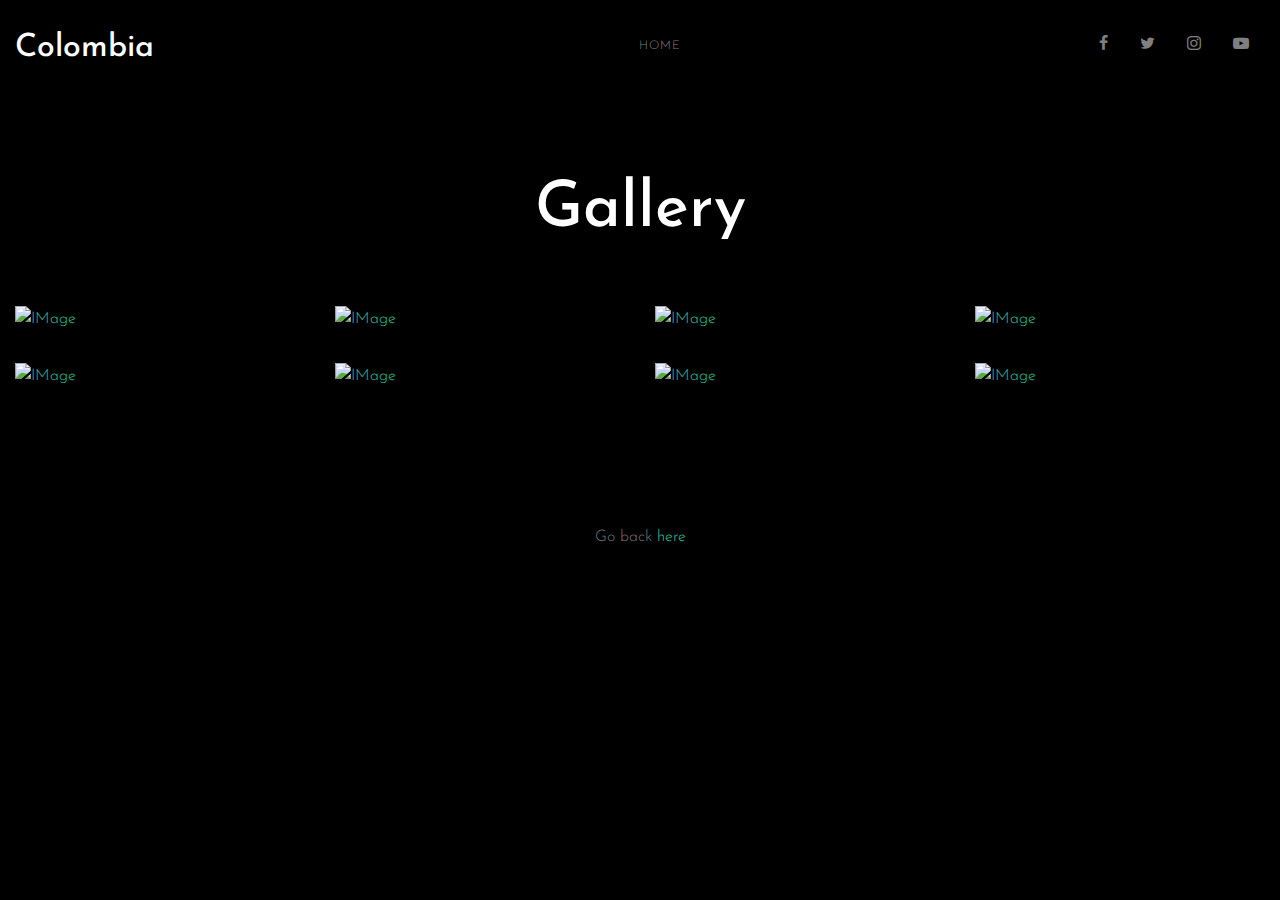
==== colombia.html @ 7a740c7f "Add files via upload" ====
<!DOCTYPE html>
<html lang="en">
<head>
  <title>Colombia</title>
  <meta charset="utf-8">
  <meta name="viewport" content="width=device-width, initial-scale=1, shrink-to-fit=no">

  <link href="https://fonts.googleapis.com/css2?family=Josefin+Sans:wght@400;700&family=Roboto+Mono:wght@400;700&display=swap" rel="stylesheet">
  <link rel="stylesheet" href="fonts/icomoon/style.css">

  <link rel="stylesheet" href="css/bootstrap.min.css">
  <link rel="stylesheet" href="css/magnific-popup.css">
  <link rel="stylesheet" href="css/jquery-ui.css">
  <link rel="stylesheet" href="css/owl.carousel.min.css">
  <link rel="stylesheet" href="css/owl.theme.default.min.css">

  <link rel="stylesheet" href="css/lightgallery.min.css">

  <link rel="stylesheet" href="css/bootstrap-datepicker.css">

  <link rel="stylesheet" href="fonts/flaticon/font/flaticon.css">

  <link rel="stylesheet" href="css/swiper.css">

  <link rel="stylesheet" href="css/aos.css">

  <link rel="stylesheet" href="css/style.css">

</head>
<body>

  <div class="site-wrap">

    <div class="site-mobile-menu">
      <div class="site-mobile-menu-header">
        <div class="site-mobile-menu-close mt-3">
          <span class="icon-close2 js-menu-toggle"></span>
        </div>
      </div>
      <div class="site-mobile-menu-body"></div>
    </div>




    <header class="site-navbar py-3" role="banner">

      <div class="container-fluid">
        <div class="row align-items-center">

          <div class="col-6 col-xl-2" data-aos="fade-down">
            <h1 class="mb-0"><a href="index.html" class="text-white h2 mb-0">Colombia</a></h1>
          </div>
          <div class="col-10 col-md-8 d-none d-xl-block" data-aos="fade-down">
            <nav class="site-navigation position-relative text-right text-lg-center" role="navigation">

              <ul class="site-menu js-clone-nav mx-auto d-none d-lg-block">
                <li><a href="index.html">Home</a></li>
                <!--
                <li class="has-children active">
                  <a href="single.html">Gallery</a>
                  <ul class="dropdown">
                    <li><a href="#">Nature</a></li>
                    <li><a href="#">Portrait</a></li>
                    <li><a href="#">People</a></li>
                    <li><a href="#">Architecture</a></li>
                    <li><a href="#">Animals</a></li>
                    <li><a href="#">Sports</a></li>
                    <li><a href="#">Travel</a></li>
                    <li class="has-children">
                      <a href="#">Sub Menu</a>
                      <ul class="dropdown">
                        <li><a href="#">Menu One</a></li>
                        <li><a href="#">Menu Two</a></li>
                        <li><a href="#">Menu Three</a></li>
                      </ul>
                    </li>
                  </ul>
                </li>
                <li><a href="services.html">Services</a></li>
                <li><a href="about.html">About</a></li>
                <li><a href="contact.html">Contact</a></li>
              </ul>
              Main -->

            </nav>
          </div>

          <div class="col-6 col-xl-2 text-right" data-aos="fade-down">
            <div class="d-none d-xl-inline-block">
              <ul class="site-menu js-clone-nav ml-auto list-unstyled d-flex text-right mb-0" data-class="social">
                <li>
                  <a href="#" class="pl-0 pr-3"><span class="icon-facebook"></span></a>
                </li>
                <li>
                  <a href="#" class="pl-3 pr-3"><span class="icon-twitter"></span></a>
                </li>
                <li>
                  <a href="#" class="pl-3 pr-3"><span class="icon-instagram"></span></a>
                </li>
                <li>
                  <a href="#" class="pl-3 pr-3"><span class="icon-youtube-play"></span></a>
                </li>
              </ul>
            </div>

            <div class="d-inline-block d-xl-none ml-md-0 mr-auto py-3" style="position: relative; top: 3px;"><a href="#" class="site-menu-toggle js-menu-toggle text-black"><span class="icon-menu h3"></span></a></div>

          </div>

        </div>
      </div>

    </header>



    <div class="site-section"  data-aos="fade">
      <div class="container-fluid">

        <div class="row justify-content-center">

          <div class="col-md-7">
            <div class="row mb-5">
              <div class="col-12 ">
                <h2 class="site-section-heading text-center">Gallery</h2>
              </div>
            </div>
          </div>

        </div>
        <div class="row" id="lightgallery">
          <div class="col-sm-6 col-md-4 col-lg-3 col-xl-3 item" data-aos="fade" data-src="images/big-images/nature_big_1.jpg" data-sub-html="<h4>Fading Light</h4><p>Lorem ipsum dolor sit amet, consectetur adipisicing elit. Dolor doloremque hic excepturi fugit, sunt impedit fuga tempora, ad amet aliquid?</p>">
            <a href="#"><img src="images/COL/01.jpg" alt="IMage" class="img-fluid"></a>
          </div>
          <div class="col-sm-6 col-md-4 col-lg-3 col-xl-3 item" data-aos="fade" data-src="images/big-images/nature_big_2.jpg" data-sub-html="<h4>Fading Light</h4><p>Lorem ipsum dolor sit amet, consectetur adipisicing elit. Laboriosam omnis quaerat molestiae, praesentium. Ipsam, reiciendis. Aut molestiae animi earum laudantium.</p>">
            <a href="#"><img src="images/COL/02.jpg" alt="IMage" class="img-fluid"></a>
          </div>
          <div class="col-sm-6 col-md-4 col-lg-3 col-xl-3 item" data-aos="fade" data-src="images/big-images/nature_big_3.jpg" data-sub-html="<h4>Fading Light</h4><p>Lorem ipsum dolor sit amet, consectetur adipisicing elit. Quidem reiciendis, dolorum illo temporibus culpa eaque dolore rerum quod voluptate doloribus.</p>">
            <a href="#"><img src="images/COL/03.jpg" alt="IMage" class="img-fluid"></a>
          </div>
          <div class="col-sm-6 col-md-4 col-lg-3 col-xl-3 item" data-aos="fade" data-src="images/big-images/nature_big_4.jpg" data-sub-html="<h4>Fading Light</h4><p>Lorem ipsum dolor sit amet, consectetur adipisicing elit. Enim perferendis quae iusto omnis praesentium labore tempore eligendi quo corporis sapiente.</p>">
            <a href="#"><img src="images/COL/04.jpg" alt="IMage" class="img-fluid"></a>
          </div>
          <div class="col-sm-6 col-md-4 col-lg-3 col-xl-3 item" data-aos="fade" data-src="images/big-images/nature_big_5.jpg" data-sub-html="<h4>Fading Light</h4><p>Lorem ipsum dolor sit amet, consectetur adipisicing elit. Saepe, voluptatum voluptate tempore aliquam, dolorem distinctio. In quas maiores tenetur sequi.</p>">
            <a href="#"><img src="images/COL/05.jpg" alt="IMage" class="img-fluid"></a>
          </div>
          <div class="col-sm-6 col-md-4 col-lg-3 col-xl-3 item" data-aos="fade" data-src="images/big-images/nature_big_6.jpg" data-sub-html="<h4>Fading Light</h4><p>Lorem ipsum dolor sit amet, consectetur adipisicing elit. Rerum cum culpa blanditiis illum, voluptatum iusto quisquam mollitia debitis quaerat maiores?</p>">
            <a href="#"><img src="images/COL/06.jpg" alt="IMage" class="img-fluid"></a>
          </div>

          <div class="col-sm-6 col-md-4 col-lg-3 col-xl-3 item" data-aos="fade" data-src="images/big-images/nature_big_7.jpg" data-sub-html="<h4>Fading Light</h4><p>Lorem ipsum dolor sit amet, consectetur adipisicing elit. Asperiores similique impedit possimus, laboriosam enim at placeat nihil voluptatibus voluptate hic!</p>">
            <a href="#"><img src="images/COL/07.jpg" alt="IMage" class="img-fluid"></a>
          </div>
          <div class="col-sm-6 col-md-4 col-lg-3 col-xl-3 item" data-aos="fade" data-src="images/big-images/nature_big_8.jpg" data-sub-html="<h4>Fading Light</h4><p>Lorem ipsum dolor sit amet, consectetur adipisicing elit. Quam vitae sed cum mollitia itaque soluta laboriosam eaque sit ratione, aliquid.</p>">
            <a href="#"><img src="images/COL/08.jpg" alt="IMage" class="img-fluid"></a>
          </div>
          <!--

          <div class="col-sm-6 col-md-4 col-lg-3 col-xl-3 item" data-aos="fade" data-src="images/big-images/nature_big_9.jpg" data-sub-html="<h4>Fading Light</h4><p>Lorem ipsum dolor sit amet, consectetur adipisicing elit. Quidem reiciendis debitis beatae facilis quos, enim quis nobis magnam architecto earum!</p>">
            <a href="#"><img src="images/COL/09.jpg" alt="IMage" class="img-fluid"></a>
          </div>

          <div class="col-sm-6 col-md-4 col-lg-3 col-xl-3 item" data-aos="fade" data-src="images/big-images/nature_big_9.jpg" data-sub-html="<h4>Fading Light</h4><p>Lorem ipsum dolor sit amet, consectetur adipisicing elit. Itaque officiis magnam, facilis nam eos perspiciatis eligendi pariatur numquam debitis quos!</p>">
            <a href="#"><img src="images/COL/10.jpg" alt="IMage" class="img-fluid"></a>
          </div>
          <div class="col-sm-6 col-md-4 col-lg-3 col-xl-3 item" data-aos="fade" data-src="images/big-images/nature_big_8.jpg" data-sub-html="<h4>Fading Light</h4><p>Lorem ipsum dolor sit amet, consectetur adipisicing elit. Facilis consequatur quam et, delectus, cum iste ipsa animi eligendi obcaecati nemo.</p>">
            <a href="#"><img src="images/COL/11.jpg" alt="IMage" class="img-fluid"></a>
          </div>
          <div class="col-sm-6 col-md-4 col-lg-3 col-xl-3 item" data-aos="fade" data-src="images/big-images/nature_big_7.jpg" data-sub-html="<h4>Fading Light</h4><p>Lorem ipsum dolor sit amet, consectetur adipisicing elit. Adipisci quia illo voluptatibus numquam inventore, ab asperiores molestiae distinctio atque nihil.</p>">
            <a href="#"><img src="images/COL/12.jpg" alt="IMage" class="img-fluid"></a>
          </div>
          <div class="col-sm-6 col-md-4 col-lg-3 col-xl-3 item" data-aos="fade" data-src="images/big-images/nature_big_6.jpg" data-sub-html="<h4>Fading Light</h4><p>Lorem ipsum dolor sit amet, consectetur adipisicing elit. Incidunt unde placeat obcaecati sapiente illum, fuga nostrum necessitatibus delectus maiores magnam.</p>">
            <a href="#"><img src="images/nature_small_6.jpg" alt="IMage" class="img-fluid"></a>
          </div>
          <div class="col-sm-6 col-md-4 col-lg-3 col-xl-3 item" data-aos="fade" data-src="images/big-images/nature_big_5.jpg" data-sub-html="<h4>Fading Light</h4><p>Lorem ipsum dolor sit amet, consectetur adipisicing elit. Voluptas dignissimos non consectetur. Facilis totam, explicabo nam iure! Veniam modi, molestiae.</p>">
            <a href="#"><img src="images/nature_small_5.jpg" alt="IMage" class="img-fluid"></a>
          </div>
          <div class="col-sm-6 col-md-4 col-lg-3 col-xl-3 item" data-aos="fade" data-src="images/big-images/nature_big_4.jpg" data-sub-html="<h4>Fading Light</h4><p>Lorem ipsum dolor sit amet, consectetur adipisicing elit. Alias minus voluptatibus inventore odio. Iure amet nesciunt a, officia quo ex.</p>">
            <a href="#"><img src="images/nature_small_4.jpg" alt="IMage" class="img-fluid"></a>
          </div>

          <div class="col-sm-6 col-md-4 col-lg-3 col-xl-3 item" data-aos="fade" data-src="images/big-images/nature_big_3.jpg" data-sub-html="<h4>Fading Light</h4><p>Lorem ipsum dolor sit amet, consectetur adipisicing elit. Praesentium illum consectetur dolorum consequuntur sint doloribus eveniet deleniti! Illo, quibusdam, earum.</p>">
            <a href="#"><img src="images/nature_small_3.jpg" alt="IMage" class="img-fluid"></a>
          </div>
          <div class="col-sm-6 col-md-4 col-lg-3 col-xl-3 item" data-aos="fade" data-src="images/big-images/nature_big_2.jpg" data-sub-html="<h4>Fading Light</h4><p>Lorem ipsum dolor sit amet, consectetur adipisicing elit. Architecto ad iure, inventore asperiores, cupiditate optio dignissimos labore quidem totam. Dignissimos.</p>">
            <a href="#"><img src="images/nature_small_2.jpg" alt="IMage" class="img-fluid"></a>
          </div>
          <div class="col-sm-6 col-md-4 col-lg-3 col-xl-3 item" data-aos="fade" data-src="images/big-images/nature_big_1.jpg" data-sub-html="<h4>Fading Light</h4><p>Lorem ipsum dolor sit amet, consectetur adipisicing elit. Nam temporibus totam similique provident delectus quos fugiat officia earum nisi voluptatibus?</p>">
            <a href="#"><img src="images/nature_small_1.jpg" alt="IMage" class="img-fluid"></a>
          </div>


          <div class="col-sm-6 col-md-4 col-lg-3 col-xl-3 item" data-aos="fade" data-src="images/big-images/nature_big_1.jpg" data-sub-html="<h4>Fading Light</h4><p>Lorem ipsum dolor sit amet, consectetur adipisicing elit. Saepe beatae qui aliquid nostrum unde ut officiis omnis delectus sequi deleniti!</p>">
            <a href="#"><img src="images/nature_small_1.jpg" alt="IMage" class="img-fluid"></a>
          </div>
          <div class="col-sm-6 col-md-4 col-lg-3 col-xl-3 item" data-aos="fade" data-src="images/big-images/nature_big_2.jpg" data-sub-html="<h4>Fading Light</h4><p>Lorem ipsum dolor sit amet, consectetur adipisicing elit. Modi iusto vero, soluta porro dicta quaerat tempore magni perferendis aspernatur cupiditate.</p>">
            <a href="#"><img src="images/nature_small_2.jpg" alt="IMage" class="img-fluid"></a>
          </div>
          <div class="col-sm-6 col-md-4 col-lg-3 col-xl-3 item" data-aos="fade" data-src="images/big-images/nature_big_3.jpg" data-sub-html="<h4>Fading Light</h4><p>Lorem ipsum dolor sit amet, consectetur adipisicing elit. Eaque, minus officiis modi ducimus reprehenderit at ea voluptatum consequuntur enim nulla.</p>">
            <a href="#"><img src="images/nature_small_3.jpg" alt="IMage" class="img-fluid"></a>
          </div>
          <div class="col-sm-6 col-md-4 col-lg-3 col-xl-3 item" data-aos="fade" data-src="images/big-images/nature_big_4.jpg" data-sub-html="<h4>Fading Light</h4><p>Lorem ipsum dolor sit amet, consectetur adipisicing elit. Corporis eligendi hic sed, quidem illum ipsa, cum tempora quo reiciendis accusantium.</p>">
            <a href="#"><img src="images/nature_small_4.jpg" alt="IMage" class="img-fluid"></a>
          </div>
          <div class="col-sm-6 col-md-4 col-lg-3 col-xl-3 item" data-aos="fade" data-src="images/big-images/nature_big_5.jpg" data-sub-html="<h4>Fading Light</h4><p>Lorem ipsum dolor sit amet, consectetur adipisicing elit. Ex blanditiis quaerat numquam repellendus pariatur commodi neque animi voluptatum illum dolore?</p>">
            <a href="#"><img src="images/nature_small_5.jpg" alt="IMage" class="img-fluid"></a>
          </div>
          <div class="col-sm-6 col-md-4 col-lg-3 col-xl-3 item" data-aos="fade" data-src="images/big-images/nature_big_6.jpg" data-sub-html="<h4>Fading Light</h4><p>Lorem ipsum dolor sit amet, consectetur adipisicing elit. Optio praesentium maiores, veritatis illum voluptas alias aut unde esse aliquam itaque.</p>">
            <a href="#"><img src="images/nature_small_6.jpg" alt="IMage" class="img-fluid"></a>
          </div>

          <div class="col-sm-6 col-md-4 col-lg-3 col-xl-3 item" data-aos="fade" data-src="images/big-images/nature_big_7.jpg" data-sub-html="<h4>Fading Light</h4><p>Lorem ipsum dolor sit amet, consectetur adipisicing elit. Incidunt fugit, non facilis dignissimos minima nostrum nesciunt adipisci, quibusdam cum reprehenderit.</p>">
            <a href="#"><img src="images/nature_small_7.jpg" alt="IMage" class="img-fluid"></a>
          </div>
          <div class="col-sm-6 col-md-4 col-lg-3 col-xl-3 item" data-aos="fade" data-src="images/big-images/nature_big_8.jpg" data-sub-html="<h4>Fading Light</h4><p>Lorem ipsum dolor sit amet, consectetur adipisicing elit. Dignissimos iure delectus obcaecati atque fugit enim quaerat suscipit tenetur in ratione?</p>">
            <a href="#"><img src="images/nature_small_8.jpg" alt="IMage" class="img-fluid"></a>
          </div>
          <div class="col-sm-6 col-md-4 col-lg-3 col-xl-3 item" data-aos="fade" data-src="images/big-images/nature_big_9.jpg" data-sub-html="<h4>Fading Light</h4><p>Lorem ipsum dolor sit amet, consectetur adipisicing elit. Culpa neque, eos quae eaque officia, repellendus dolore tempore cumque quibusdam? Maxime?</p>">
            <a href="#"><img src="images/nature_small_9.jpg" alt="IMage" class="img-fluid"></a>
          </div>

          <div class="col-sm-6 col-md-4 col-lg-3 col-xl-3 item" data-aos="fade" data-src="images/big-images/nature_big_9.jpg" data-sub-html="<h4>Fading Light</h4><p>Lorem ipsum dolor sit amet, consectetur adipisicing elit. Laboriosam, unde quis minus ex impedit necessitatibus nostrum, neque veniam repellat officiis!</p>">
            <a href="#"><img src="images/nature_small_9.jpg" alt="IMage" class="img-fluid"></a>
          </div>
          <div class="col-sm-6 col-md-4 col-lg-3 col-xl-3 item" data-aos="fade" data-src="images/big-images/nature_big_8.jpg" data-sub-html="<h4>Fading Light</h4><p>Lorem ipsum dolor sit amet, consectetur adipisicing elit. Vel eveniet sequi assumenda deserunt ab, tempora commodi autem debitis iusto sed.</p>">
            <a href="#"><img src="images/nature_small_8.jpg" alt="IMage" class="img-fluid"></a>
          </div>
          <div class="col-sm-6 col-md-4 col-lg-3 col-xl-3 item" data-aos="fade" data-src="images/big-images/nature_big_7.jpg" data-sub-html="<h4>Fading Light</h4><p>Lorem ipsum dolor sit amet, consectetur adipisicing elit. Tempore, quasi, pariatur. Minima provident repellat cum, impedit, nemo exercitationem distinctio consequuntur.</p>">
            <a href="#"><img src="images/nature_small_7.jpg" alt="IMage" class="img-fluid"></a>
          </div>
          <div class="col-sm-6 col-md-4 col-lg-3 col-xl-3 item" data-aos="fade" data-src="images/big-images/nature_big_6.jpg" data-sub-html="<h4>Fading Light</h4><p>Lorem ipsum dolor sit amet, consectetur adipisicing elit. Repellendus nostrum expedita consequatur rerum laboriosam tempore nisi autem animi eveniet perspiciatis.</p>">
            <a href="#"><img src="images/nature_small_6.jpg" alt="IMage" class="img-fluid"></a>
          </div>
          <div class="col-sm-6 col-md-4 col-lg-3 col-xl-3 item" data-aos="fade" data-src="images/big-images/nature_big_5.jpg" data-sub-html="<h4>Fading Light</h4><p>Lorem ipsum dolor sit amet, consectetur adipisicing elit. Eaque consectetur error deserunt facilis facere, consequatur at officia quae culpa voluptatibus!</p>">
            <a href="#"><img src="images/nature_small_5.jpg" alt="IMage" class="img-fluid"></a>
          </div>
          <div class="col-sm-6 col-md-4 col-lg-3 col-xl-3 item" data-aos="fade" data-src="images/big-images/nature_big_4.jpg" data-sub-html="<h4>Fading Light</h4><p>Lorem ipsum dolor sit amet, consectetur adipisicing elit. Corrupti minima porro, hic dolores. Ab, doloremque facilis numquam, ipsa repellendus voluptas.</p>">
            <a href="#"><img src="images/nature_small_4.jpg" alt="IMage" class="img-fluid"></a>
          </div>

          <div class="col-sm-6 col-md-4 col-lg-3 col-xl-3 item" data-aos="fade" data-src="images/big-images/nature_big_3.jpg" data-sub-html="<h4>Fading Light</h4><p>Lorem ipsum dolor sit amet, consectetur adipisicing elit. Distinctio, dolor alias. Dignissimos hic voluptatibus dolorum expedita recusandae, consequatur distinctio est.</p>">
            <a href="#"><img src="images/nature_small_3.jpg" alt="IMage" class="img-fluid"></a>
          </div>
          <div class="col-sm-6 col-md-4 col-lg-3 col-xl-3 item" data-aos="fade" data-src="images/big-images/nature_big_2.jpg" data-sub-html="<h4>Fading Light</h4><p>Lorem ipsum dolor sit amet, consectetur adipisicing elit. Rerum similique, dolore esse quaerat incidunt ullam sit neque laboriosam velit quas.</p>">
            <a href="#"><img src="images/nature_small_2.jpg" alt="IMage" class="img-fluid"></a>
          </div>
          <div class="col-sm-6 col-md-4 col-lg-3 col-xl-3 item" data-aos="fade" data-src="images/big-images/nature_big_1.jpg" data-sub-html="<h4>Fading Light</h4><p>Lorem ipsum dolor sit amet, consectetur adipisicing elit. Quidem tempora deleniti, consectetur quisquam labore vitae quod quae debitis hic ab!</p>">
            <a href="#"><img src="images/nature_small_1.jpg" alt="IMage" class="img-fluid"></a>
          </div>
        -->

        </div>
      </div>
    </div>

    <div class="footer py-4">
      <div class="container-fluid text-center">
        <p>
          <!-- Link back to Colorlib can't be removed. Template is licensed under CC BY 3.0. -->
          Go back<a href="index.html" target="_blank" > here</a>
          <!-- Link back to Colorlib can't be removed. Template is licensed under CC BY 3.0. -->
        </p>
      </div>
    </div>





  </div>

  <script src="js/jquery-3.3.1.min.js"></script>
  <script src="js/jquery-migrate-3.0.1.min.js"></script>
  <script src="js/jquery-ui.js"></script>
  <script src="js/popper.min.js"></script>
  <script src="js/bootstrap.min.js"></script>
  <script src="js/owl.carousel.min.js"></script>
  <script src="js/jquery.stellar.min.js"></script>
  <script src="js/jquery.countdown.min.js"></script>
  <script src="js/jquery.magnific-popup.min.js"></script>
  <script src="js/bootstrap-datepicker.min.js"></script>
  <script src="js/swiper.min.js"></script>
  <script src="js/aos.js"></script>

  <script src="js/picturefill.min.js"></script>
  <script src="js/lightgallery-all.min.js"></script>
  <script src="js/jquery.mousewheel.min.js"></script>

  <script src="js/main.js"></script>

  <script>
    $(document).ready(function(){
      $('#lightgallery').lightGallery();
    });
  </script>

</body>
</html>
---- fonts/icomoon/style.css ----
@font-face {
  font-family: 'icomoon';
  src:  url('fonts/icomoon.eot?10si43');
  src:  url('fonts/icomoon.eot?10si43#iefix') format('embedded-opentype'),
    url('fonts/icomoon.ttf?10si43') format('truetype'),
    url('fonts/icomoon.woff?10si43') format('woff'),
    url('fonts/icomoon.svg?10si43#icomoon') format('svg');
  font-weight: normal;
  font-style: normal;
}

[class^="icon-"], [class*=" icon-"] {
  /* use !important to prevent issues with browser extensions that change fonts */
  font-family: 'icomoon' !important;
  speak: none;
  font-style: normal;
  font-weight: normal;
  font-variant: normal;
  text-transform: none;
  line-height: 1;

  /* Better Font Rendering =========== */
  -webkit-font-smoothing: antialiased;
  -moz-osx-font-smoothing: grayscale;
}

.icon-asterisk:before {
  content: "\f069";
}
.icon-plus:before {
  content: "\f067";
}
.icon-question:before {
  content: "\f128";
}
.icon-minus:before {
  content: "\f068";
}
.icon-glass:before {
  content: "\f000";
}
.icon-music:before {
  content: "\f001";
}
.icon-search:before {
  content: "\f002";
}
.icon-envelope-o:before {
  content: "\f003";
}
.icon-heart:before {
  content: "\f004";
}
.icon-star:before {
  content: "\f005";
}
.icon-star-o:before {
  content: "\f006";
}
.icon-user:before {
  content: "\f007";
}
.icon-film:before {
  content: "\f008";
}
.icon-th-large:before {
  content: "\f009";
}
.icon-th:before {
  content: "\f00a";
}
.icon-th-list:before {
  content: "\f00b";
}
.icon-check:before {
  content: "\f00c";
}
.icon-close:before {
  content: "\f00d";
}
.icon-remove:before {
  content: "\f00d";
}
.icon-times:before {
  content: "\f00d";
}
.icon-search-plus:before {
  content: "\f00e";
}
.icon-search-minus:before {
  content: "\f010";
}
.icon-power-off:before {
  content: "\f011";
}
.icon-signal:before {
  content: "\f012";
}
.icon-cog:before {
  content: "\f013";
}
.icon-gear:before {
  content: "\f013";
}
.icon-trash-o:before {
  content: "\f014";
}
.icon-home:before {
  content: "\f015";
}
.icon-file-o:before {
  content: "\f016";
}
.icon-clock-o:before {
  content: "\f017";
}
.icon-road:before {
  content: "\f018";
}
.icon-download:before {
  content: "\f019";
}
.icon-arrow-circle-o-down:before {
  content: "\f01a";
}
.icon-arrow-circle-o-up:before {
  content: "\f01b";
}
.icon-inbox:before {
  content: "\f01c";
}
.icon-play-circle-o:before {
  content: "\f01d";
}
.icon-repeat:before {
  content: "\f01e";
}
.icon-rotate-right:before {
  content: "\f01e";
}
.icon-refresh:before {
  content: "\f021";
}
.icon-list-alt:before {
  content: "\f022";
}
.icon-lock:before {
  content: "\f023";
}
.icon-flag:before {
  content: "\f024";
}
.icon-headphones:before {
  content: "\f025";
}
.icon-volume-off:before {
  content: "\f026";
}
.icon-volume-down:before {
  content: "\f027";
}
.icon-volume-up:before {
  content: "\f028";
}
.icon-qrcode:before {
  content: "\f029";
}
.icon-barcode:before {
  content: "\f02a";
}
.icon-tag:before {
  content: "\f02b";
}
.icon-tags:before {
  content: "\f02c";
}
.icon-book:before {
  content: "\f02d";
}
.icon-bookmark:before {
  content: "\f02e";
}
.icon-print:before {
  content: "\f02f";
}
.icon-camera:before {
  content: "\f030";
}
.icon-font:before {
  content: "\f031";
}
.icon-bold:before {
  content: "\f032";
}
.icon-italic:before {
  content: "\f033";
}
.icon-text-height:before {
  content: "\f034";
}
.icon-text-width:before {
  content: "\f035";
}
.icon-align-left:before {
  content: "\f036";
}
.icon-align-center:before {
  content: "\f037";
}
.icon-align-right:before {
  content: "\f038";
}
.icon-align-justify:before {
  content: "\f039";
}
.icon-list:before {
  content: "\f03a";
}
.icon-dedent:before {
  content: "\f03b";
}
.icon-outdent:before {
  content: "\f03b";
}
.icon-indent:before {
  content: "\f03c";
}
.icon-video-camera:before {
  content: "\f03d";
}
.icon-image:before {
  content: "\f03e";
}
.icon-photo:before {
  content: "\f03e";
}
.icon-picture-o:before {
  content: "\f03e";
}
.icon-pencil:before {
  content: "\f040";
}
.icon-map-marker:before {
  content: "\f041";
}
.icon-adjust:before {
  content: "\f042";
}
.icon-tint:before {
  content: "\f043";
}
.icon-edit:before {
  content: "\f044";
}
.icon-pencil-square-o:before {
  content: "\f044";
}
.icon-share-square-o:before {
  content: "\f045";
}
.icon-check-square-o:before {
  content: "\f046";
}
.icon-arrows:before {
  content: "\f047";
}
.icon-step-backward:before {
  content: "\f048";
}
.icon-fast-backward:before {
  content: "\f049";
}
.icon-backward:before {
  content: "\f04a";
}
.icon-play:before {
  content: "\f04b";
}
.icon-pause:before {
  content: "\f04c";
}
.icon-stop:before {
  content: "\f04d";
}
.icon-forward:before {
  content: "\f04e";
}
.icon-fast-forward:before {
  content: "\f050";
}
.icon-step-forward:before {
  content: "\f051";
}
.icon-eject:before {
  content: "\f052";
}
.icon-chevron-left:before {
  content: "\f053";
}
.icon-chevron-right:before {
  content: "\f054";
}
.icon-plus-circle:before {
  content: "\f055";
}
.icon-minus-circle:before {
  content: "\f056";
}
.icon-times-circle:before {
  content: "\f057";
}
.icon-check-circle:before {
  content: "\f058";
}
.icon-question-circle:before {
  content: "\f059";
}
.icon-info-circle:before {
  content: "\f05a";
}
.icon-crosshairs:before {
  content: "\f05b";
}
.icon-times-circle-o:before {
  content: "\f05c";
}
.icon-check-circle-o:before {
  content: "\f05d";
}
.icon-ban:before {
  content: "\f05e";
}
.icon-arrow-left:before {
  content: "\f060";
}
.icon-arrow-right:before {
  content: "\f061";
}
.icon-arrow-up:before {
  content: "\f062";
}
.icon-arrow-down:before {
  content: "\f063";
}
.icon-mail-forward:before {
  content: "\f064";
}
.icon-share:before {
  content: "\f064";
}
.icon-expand:before {
  content: "\f065";
}
.icon-compress:before {
  content: "\f066";
}
.icon-exclamation-circle:before {
  content: "\f06a";
}
.icon-gift:before {
  content: "\f06b";
}
.icon-leaf:before {
  content: "\f06c";
}
.icon-fire:before {
  content: "\f06d";
}
.icon-eye:before {
  content: "\f06e";
}
.icon-eye-slash:before {
  content: "\f070";
}
.icon-exclamation-triangle:before {
  content: "\f071";
}
.icon-warning:before {
  content: "\f071";
}
.icon-plane:before {
  content: "\f072";
}
.icon-calendar:before {
  content: "\f073";
}
.icon-random:before {
  content: "\f074";
}
.icon-comment:before {
  content: "\f075";
}
.icon-magnet:before {
  content: "\f076";
}
.icon-chevron-up:before {
  content: "\f077";
}
.icon-chevron-down:before {
  content: "\f078";
}
.icon-retweet:before {
  content: "\f079";
}
.icon-shopping-cart:before {
  content: "\f07a";
}
.icon-folder:before {
  content: "\f07b";
}
.icon-folder-open:before {
  content: "\f07c";
}
.icon-arrows-v:before {
  content: "\f07d";
}
.icon-arrows-h:before {
  content: "\f07e";
}
.icon-bar-chart:before {
  content: "\f080";
}
.icon-bar-chart-o:before {
  content: "\f080";
}
.icon-twitter-square:before {
  content: "\f081";
}
.icon-facebook-square:before {
  content: "\f082";
}
.icon-camera-retro:before {
  content: "\f083";
}
.icon-key:before {
  content: "\f084";
}
.icon-cogs:before {
  content: "\f085";
}
.icon-gears:before {
  content: "\f085";
}
.icon-comments:before {
  content: "\f086";
}
.icon-thumbs-o-up:before {
  content: "\f087";
}
.icon-thumbs-o-down:before {
  content: "\f088";
}
.icon-star-half:before {
  content: "\f089";
}
.icon-heart-o:before {
  content: "\f08a";
}
.icon-sign-out:before {
  content: "\f08b";
}
.icon-linkedin-square:before {
  content: "\f08c";
}
.icon-thumb-tack:before {
  content: "\f08d";
}
.icon-external-link:before {
  content: "\f08e";
}
.icon-sign-in:before {
  content: "\f090";
}
.icon-trophy:before {
  content: "\f091";
}
.icon-github-square:before {
  content: "\f092";
}
.icon-upload:before {
  content: "\f093";
}
.icon-lemon-o:before {
  content: "\f094";
}
.icon-phone:before {
  content: "\f095";
}
.icon-square-o:before {
  content: "\f096";
}
.icon-bookmark-o:before {
  content: "\f097";
}
.icon-phone-square:before {
  content: "\f098";
}
.icon-twitter:before {
  content: "\f099";
}
.icon-facebook:before {
  content: "\f09a";
}
.icon-facebook-f:before {
  content: "\f09a";
}
.icon-github:before {
  content: "\f09b";
}
.icon-unlock:before {
  content: "\f09c";
}
.icon-credit-card:before {
  content: "\f09d";
}
.icon-feed:before {
  content: "\f09e";
}
.icon-rss:before {
  content: "\f09e";
}
.icon-hdd-o:before {
  content: "\f0a0";
}
.icon-bullhorn:before {
  content: "\f0a1";
}
.icon-bell-o:before {
  content: "\f0a2";
}
.icon-certificate:before {
  content: "\f0a3";
}
.icon-hand-o-right:before {
  content: "\f0a4";
}
.icon-hand-o-left:before {
  content: "\f0a5";
}
.icon-hand-o-up:before {
  content: "\f0a6";
}
.icon-hand-o-down:before {
  content: "\f0a7";
}
.icon-arrow-circle-left:before {
  content: "\f0a8";
}
.icon-arrow-circle-right:before {
  content: "\f0a9";
}
.icon-arrow-circle-up:before {
  content: "\f0aa";
}
.icon-arrow-circle-down:before {
  content: "\f0ab";
}
.icon-globe:before {
  content: "\f0ac";
}
.icon-wrench:before {
  content: "\f0ad";
}
.icon-tasks:before {
  content: "\f0ae";
}
.icon-filter:before {
  content: "\f0b0";
}
.icon-briefcase:before {
  content: "\f0b1";
}
.icon-arrows-alt:before {
  content: "\f0b2";
}
.icon-group:before {
  content: "\f0c0";
}
.icon-users:before {
  content: "\f0c0";
}
.icon-chain:before {
  content: "\f0c1";
}
.icon-link:before {
  content: "\f0c1";
}
.icon-cloud:before {
  content: "\f0c2";
}
.icon-flask:before {
  content: "\f0c3";
}
.icon-cut:before {
  content: "\f0c4";
}
.icon-scissors:before {
  content: "\f0c4";
}
.icon-copy:before {
  content: "\f0c5";
}
.icon-files-o:before {
  content: "\f0c5";
}
.icon-paperclip:before {
  content: "\f0c6";
}
.icon-floppy-o:before {
  content: "\f0c7";
}
.icon-save:before {
  content: "\f0c7";
}
.icon-square:before {
  content: "\f0c8";
}
.icon-bars:before {
  content: "\f0c9";
}
.icon-navicon:before {
  content: "\f0c9";
}
.icon-reorder:before {
  content: "\f0c9";
}
.icon-list-ul:before {
  content: "\f0ca";
}
.icon-list-ol:before {
  content: "\f0cb";
}
.icon-strikethrough:before {
  content: "\f0cc";
}
.icon-underline:before {
  content: "\f0cd";
}
.icon-table:before {
  content: "\f0ce";
}
.icon-magic:before {
  content: "\f0d0";
}
.icon-truck:before {
  content: "\f0d1";
}
.icon-pinterest:before {
  content: "\f0d2";
}
.icon-pinterest-square:before {
  content: "\f0d3";
}
.icon-google-plus-square:before {
  content: "\f0d4";
}
.icon-google-plus:before {
  content: "\f0d5";
}
.icon-money:before {
  content: "\f0d6";
}
.icon-caret-down:before {
  content: "\f0d7";
}
.icon-caret-up:before {
  content: "\f0d8";
}
.icon-caret-left:before {
  content: "\f0d9";
}
.icon-caret-right:before {
  content: "\f0da";
}
.icon-columns:before {
  content: "\f0db";
}
.icon-sort:before {
  content: "\f0dc";
}
.icon-unsorted:before {
  content: "\f0dc";
}
.icon-sort-desc:before {
  content: "\f0dd";
}
.icon-sort-down:before {
  content: "\f0dd";
}
.icon-sort-asc:before {
  content: "\f0de";
}
.icon-sort-up:before {
  content: "\f0de";
}
.icon-envelope:before {
  content: "\f0e0";
}
.icon-linkedin:before {
  content: "\f0e1";
}
.icon-rotate-left:before {
  content: "\f0e2";
}
.icon-undo:before {
  content: "\f0e2";
}
.icon-gavel:before {
  content: "\f0e3";
}
.icon-legal:before {
  content: "\f0e3";
}
.icon-dashboard:before {
  content: "\f0e4";
}
.icon-tachometer:before {
  content: "\f0e4";
}
.icon-comment-o:before {
  content: "\f0e5";
}
.icon-comments-o:before {
  content: "\f0e6";
}
.icon-bolt:before {
  content: "\f0e7";
}
.icon-flash:before {
  content: "\f0e7";
}
.icon-sitemap:before {
  content: "\f0e8";
}
.icon-umbrella:before {
  content: "\f0e9";
}
.icon-clipboard:before {
  content: "\f0ea";
}
.icon-paste:before {
  content: "\f0ea";
}
.icon-lightbulb-o:before {
  content: "\f0eb";
}
.icon-exchange:before {
  content: "\f0ec";
}
.icon-cloud-download:before {
  content: "\f0ed";
}
.icon-cloud-upload:before {
  content: "\f0ee";
}
.icon-user-md:before {
  content: "\f0f0";
}
.icon-stethoscope:before {
  content: "\f0f1";
}
.icon-suitcase:before {
  content: "\f0f2";
}
.icon-bell:before {
  content: "\f0f3";
}
.icon-coffee:before {
  content: "\f0f4";
}
.icon-cutlery:before {
  content: "\f0f5";
}
.icon-file-text-o:before {
  content: "\f0f6";
}
.icon-building-o:before {
  content: "\f0f7";
}
.icon-hospital-o:before {
  content: "\f0f8";
}
.icon-ambulance:before {
  content: "\f0f9";
}
.icon-medkit:before {
  content: "\f0fa";
}
.icon-fighter-jet:before {
  content: "\f0fb";
}
.icon-beer:before {
  content: "\f0fc";
}
.icon-h-square:before {
  content: "\f0fd";
}
.icon-plus-square:before {
  content: "\f0fe";
}
.icon-angle-double-left:before {
  content: "\f100";
}
.icon-angle-double-right:before {
  content: "\f101";
}
.icon-angle-double-up:before {
  content: "\f102";
}
.icon-angle-double-down:before {
  content: "\f103";
}
.icon-angle-left:before {
  content: "\f104";
}
.icon-angle-right:before {
  content: "\f105";
}
.icon-angle-up:before {
  content: "\f106";
}
.icon-angle-down:before {
  content: "\f107";
}
.icon-desktop:before {
  content: "\f108";
}
.icon-laptop:before {
  content: "\f109";
}
.icon-tablet:before {
  content: "\f10a";
}
.icon-mobile:before {
  content: "\f10b";
}
.icon-mobile-phone:before {
  content: "\f10b";
}
.icon-circle-o:before {
  content: "\f10c";
}
.icon-quote-left:before {
  content: "\f10d";
}
.icon-quote-right:before {
  content: "\f10e";
}
.icon-spinner:before {
  content: "\f110";
}
.icon-circle:before {
  content: "\f111";
}
.icon-mail-reply:before {
  content: "\f112";
}
.icon-reply:before {
  content: "\f112";
}
.icon-github-alt:before {
  content: "\f113";
}
.icon-folder-o:before {
  content: "\f114";
}
.icon-folder-open-o:before {
  content: "\f115";
}
.icon-smile-o:before {
  content: "\f118";
}
.icon-frown-o:before {
  content: "\f119";
}
.icon-meh-o:before {
  content: "\f11a";
}
.icon-gamepad:before {
  content: "\f11b";
}
.icon-keyboard-o:before {
  content: "\f11c";
}
.icon-flag-o:before {
  content: "\f11d";
}
.icon-flag-checkered:before {
  content: "\f11e";
}
.icon-terminal:before {
  content: "\f120";
}
.icon-code:before {
  content: "\f121";
}
.icon-mail-reply-all:before {
  content: "\f122";
}
.icon-reply-all:before {
  content: "\f122";
}
.icon-star-half-empty:before {
  content: "\f123";
}
.icon-star-half-full:before {
  content: "\f123";
}
.icon-star-half-o:before {
  content: "\f123";
}
.icon-location-arrow:before {
  content: "\f124";
}
.icon-crop:before {
  content: "\f125";
}
.icon-code-fork:before {
  content: "\f126";
}
.icon-chain-broken:before {
  content: "\f127";
}
.icon-unlink:before {
  content: "\f127";
}
.icon-info:before {
  content: "\f129";
}
.icon-exclamation:before {
  content: "\f12a";
}
.icon-superscript:before {
  content: "\f12b";
}
.icon-subscript:before {
  content: "\f12c";
}
.icon-eraser:before {
  content: "\f12d";
}
.icon-puzzle-piece:before {
  content: "\f12e";
}
.icon-microphone:before {
  content: "\f130";
}
.icon-microphone-slash:before {
  content: "\f131";
}
.icon-shield:before {
  content: "\f132";
}
.icon-calendar-o:before {
  content: "\f133";
}
.icon-fire-extinguisher:before {
  content: "\f134";
}
.icon-rocket:before {
  content: "\f135";
}
.icon-maxcdn:before {
  content: "\f136";
}
.icon-chevron-circle-left:before {
  content: "\f137";
}
.icon-chevron-circle-right:before {
  content: "\f138";
}
.icon-chevron-circle-up:before {
  content: "\f139";
}
.icon-chevron-circle-down:before {
  content: "\f13a";
}
.icon-html5:before {
  content: "\f13b";
}
.icon-css3:before {
  content: "\f13c";
}
.icon-anchor:before {
  content: "\f13d";
}
.icon-unlock-alt:before {
  content: "\f13e";
}
.icon-bullseye:before {
  content: "\f140";
}
.icon-ellipsis-h:before {
  content: "\f141";
}
.icon-ellipsis-v:before {
  content: "\f142";
}
.icon-rss-square:before {
  content: "\f143";
}
.icon-play-circle:before {
  content: "\f144";
}
.icon-ticket:before {
  content: "\f145";
}
.icon-minus-square:before {
  content: "\f146";
}
.icon-minus-square-o:before {
  content: "\f147";
}
.icon-level-up:before {
  content: "\f148";
}
.icon-level-down:before {
  content: "\f149";
}
.icon-check-square:before {
  content: "\f14a";
}
.icon-pencil-square:before {
  content: "\f14b";
}
.icon-external-link-square:before {
  content: "\f14c";
}
.icon-share-square:before {
  content: "\f14d";
}
.icon-compass:before {
  content: "\f14e";
}
.icon-caret-square-o-down:before {
  content: "\f150";
}
.icon-toggle-down:before {
  content: "\f150";
}
.icon-caret-square-o-up:before {
  content: "\f151";
}
.icon-toggle-up:before {
  content: "\f151";
}
.icon-caret-square-o-right:before {
  content: "\f152";
}
.icon-toggle-right:before {
  content: "\f152";
}
.icon-eur:before {
  content: "\f153";
}
.icon-euro:before {
  content: "\f153";
}
.icon-gbp:before {
  content: "\f154";
}
.icon-dollar:before {
  content: "\f155";
}
.icon-usd:before {
  content: "\f155";
}
.icon-inr:before {
  content: "\f156";
}
.icon-rupee:before {
  content: "\f156";
}
.icon-cny:before {
  content: "\f157";
}
.icon-jpy:before {
  content: "\f157";
}
.icon-rmb:before {
  content: "\f157";
}
.icon-yen:before {
  content: "\f157";
}
.icon-rouble:before {
  content: "\f158";
}
.icon-rub:before {
  content: "\f158";
}
.icon-ruble:before {
  content: "\f158";
}
.icon-krw:before {
  content: "\f159";
}
.icon-won:before {
  content: "\f159";
}
.icon-bitcoin:before {
  content: "\f15a";
}
.icon-btc:before {
  content: "\f15a";
}
.icon-file:before {
  content: "\f15b";
}
.icon-file-text:before {
  content: "\f15c";
}
.icon-sort-alpha-asc:before {
  content: "\f15d";
}
.icon-sort-alpha-desc:before {
  content: "\f15e";
}
.icon-sort-amount-asc:before {
  content: "\f160";
}
.icon-sort-amount-desc:before {
  content: "\f161";
}
.icon-sort-numeric-asc:before {
  content: "\f162";
}
.icon-sort-numeric-desc:before {
  content: "\f163";
}
.icon-thumbs-up:before {
  content: "\f164";
}
.icon-thumbs-down:before {
  content: "\f165";
}
.icon-youtube-square:before {
  content: "\f166";
}
.icon-youtube:before {
  content: "\f167";
}
.icon-xing:before {
  content: "\f168";
}
.icon-xing-square:before {
  content: "\f169";
}
.icon-youtube-play:before {
  content: "\f16a";
}
.icon-dropbox:before {
  content: "\f16b";
}
.icon-stack-overflow:before {
  content: "\f16c";
}
.icon-instagram:before {
  content: "\f16d";
}
.icon-flickr:before {
  content: "\f16e";
}
.icon-adn:before {
  content: "\f170";
}
.icon-bitbucket:before {
  content: "\f171";
}
.icon-bitbucket-square:before {
  content: "\f172";
}
.icon-tumblr:before {
  content: "\f173";
}
.icon-tumblr-square:before {
  content: "\f174";
}
.icon-long-arrow-down:before {
  content: "\f175";
}
.icon-long-arrow-up:before {
  content: "\f176";
}
.icon-long-arrow-left:before {
  content: "\f177";
}
.icon-long-arrow-right:before {
  content: "\f178";
}
.icon-apple:before {
  content: "\f179";
}
.icon-windows:before {
  content: "\f17a";
}
.icon-android:before {
  content: "\f17b";
}
.icon-linux:before {
  content: "\f17c";
}
.icon-dribbble:before {
  content: "\f17d";
}
.icon-skype:before {
  content: "\f17e";
}
.icon-foursquare:before {
  content: "\f180";
}
.icon-trello:before {
  content: "\f181";
}
.icon-female:before {
  content: "\f182";
}
.icon-male:before {
  content: "\f183";
}
.icon-gittip:before {
  content: "\f184";
}
.icon-gratipay:before {
  content: "\f184";
}
.icon-sun-o:before {
  content: "\f185";
}
.icon-moon-o:before {
  content: "\f186";
}
.icon-archive:before {
  content: "\f187";
}
.icon-bug:before {
  content: "\f188";
}
.icon-vk:before {
  content: "\f189";
}
.icon-weibo:before {
  content: "\f18a";
}
.icon-renren:before {
  content: "\f18b";
}
.icon-pagelines:before {
  content: "\f18c";
}
.icon-stack-exchange:before {
  content: "\f18d";
}
.icon-arrow-circle-o-right:before {
  content: "\f18e";
}
.icon-arrow-circle-o-left:before {
  content: "\f190";
}
.icon-caret-square-o-left:before {
  content: "\f191";
}
.icon-toggle-left:before {
  content: "\f191";
}
.icon-dot-circle-o:before {
  content: "\f192";
}
.icon-wheelchair:before {
  content: "\f193";
}
.icon-vimeo-square:before {
  content: "\f194";
}
.icon-try:before {
  content: "\f195";
}
.icon-turkish-lira:before {
  content: "\f195";
}
.icon-plus-square-o:before {
  content: "\f196";
}
.icon-space-shuttle:before {
  content: "\f197";
}
.icon-slack:before {
  content: "\f198";
}
.icon-envelope-square:before {
  content: "\f199";
}
.icon-wordpress:before {
  content: "\f19a";
}
.icon-openid:before {
  content: "\f19b";
}
.icon-bank:before {
  content: "\f19c";
}
.icon-institution:before {
  content: "\f19c";
}
.icon-university:before {
  content: "\f19c";
}
.icon-graduation-cap:before {
  content: "\f19d";
}
.icon-mortar-board:before {
  content: "\f19d";
}
.icon-yahoo:before {
  content: "\f19e";
}
.icon-google:before {
  content: "\f1a0";
}
.icon-reddit:before {
  content: "\f1a1";
}
.icon-reddit-square:before {
  content: "\f1a2";
}
.icon-stumbleupon-circle:before {
  content: "\f1a3";
}
.icon-stumbleupon:before {
  content: "\f1a4";
}
.icon-delicious:before {
  content: "\f1a5";
}
.icon-digg:before {
  content: "\f1a6";
}
.icon-pied-piper-pp:before {
  content: "\f1a7";
}
.icon-pied-piper-alt:before {
  content: "\f1a8";
}
.icon-drupal:before {
  content: "\f1a9";
}
.icon-joomla:before {
  content: "\f1aa";
}
.icon-language:before {
  content: "\f1ab";
}
.icon-fax:before {
  content: "\f1ac";
}
.icon-building:before {
  content: "\f1ad";
}
.icon-child:before {
  content: "\f1ae";
}
.icon-paw:before {
  content: "\f1b0";
}
.icon-spoon:before {
  content: "\f1b1";
}
.icon-cube:before {
  content: "\f1b2";
}
.icon-cubes:before {
  content: "\f1b3";
}
.icon-behance:before {
  content: "\f1b4";
}
.icon-behance-square:before {
  content: "\f1b5";
}
.icon-steam:before {
  content: "\f1b6";
}
.icon-steam-square:before {
  content: "\f1b7";
}
.icon-recycle:before {
  content: "\f1b8";
}
.icon-automobile:before {
  content: "\f1b9";
}
.icon-car:before {
  content: "\f1b9";
}
.icon-cab:before {
  content: "\f1ba";
}
.icon-taxi:before {
  content: "\f1ba";
}
.icon-tree:before {
  content: "\f1bb";
}
.icon-spotify:before {
  content: "\f1bc";
}
.icon-deviantart:before {
  content: "\f1bd";
}
.icon-soundcloud:before {
  content: "\f1be";
}
.icon-database:before {
  content: "\f1c0";
}
.icon-file-pdf-o:before {
  content: "\f1c1";
}
.icon-file-word-o:before {
  content: "\f1c2";
}
.icon-file-excel-o:before {
  content: "\f1c3";
}
.icon-file-powerpoint-o:before {
  content: "\f1c4";
}
.icon-file-image-o:before {
  content: "\f1c5";
}
.icon-file-photo-o:before {
  content: "\f1c5";
}
.icon-file-picture-o:before {
  content: "\f1c5";
}
.icon-file-archive-o:before {
  content: "\f1c6";
}
.icon-file-zip-o:before {
  content: "\f1c6";
}
.icon-file-audio-o:before {
  content: "\f1c7";
}
.icon-file-sound-o:before {
  content: "\f1c7";
}
.icon-file-movie-o:before {
  content: "\f1c8";
}
.icon-file-video-o:before {
  content: "\f1c8";
}
.icon-file-code-o:before {
  content: "\f1c9";
}
.icon-vine:before {
  content: "\f1ca";
}
.icon-codepen:before {
  content: "\f1cb";
}
.icon-jsfiddle:before {
  content: "\f1cc";
}
.icon-life-bouy:before {
  content: "\f1cd";
}
.icon-life-buoy:before {
  content: "\f1cd";
}
.icon-life-ring:before {
  content: "\f1cd";
}
.icon-life-saver:before {
  content: "\f1cd";
}
.icon-support:before {
  content: "\f1cd";
}
.icon-circle-o-notch:before {
  content: "\f1ce";
}
.icon-ra:before {
  content: "\f1d0";
}
.icon-rebel:before {
  content: "\f1d0";
}
.icon-resistance:before {
  content: "\f1d0";
}
.icon-empire:before {
  content: "\f1d1";
}
.icon-ge:before {
  content: "\f1d1";
}
.icon-git-square:before {
  content: "\f1d2";
}
.icon-git:before {
  content: "\f1d3";
}
.icon-hacker-news:before {
  content: "\f1d4";
}
.icon-y-combinator-square:before {
  content: "\f1d4";
}
.icon-yc-square:before {
  content: "\f1d4";
}
.icon-tencent-weibo:before {
  content: "\f1d5";
}
.icon-qq:before {
  content: "\f1d6";
}
.icon-wechat:before {
  content: "\f1d7";
}
.icon-weixin:before {
  content: "\f1d7";
}
.icon-paper-plane:before {
  content: "\f1d8";
}
.icon-send:before {
  content: "\f1d8";
}
.icon-paper-plane-o:before {
  content: "\f1d9";
}
.icon-send-o:before {
  content: "\f1d9";
}
.icon-history:before {
  content: "\f1da";
}
.icon-circle-thin:before {
  content: "\f1db";
}
.icon-header:before {
  content: "\f1dc";
}
.icon-paragraph:before {
  content: "\f1dd";
}
.icon-sliders:before {
  content: "\f1de";
}
.icon-share-alt:before {
  content: "\f1e0";
}
.icon-share-alt-square:before {
  content: "\f1e1";
}
.icon-bomb:before {
  content: "\f1e2";
}
.icon-futbol-o:before {
  content: "\f1e3";
}
.icon-soccer-ball-o:before {
  content: "\f1e3";
}
.icon-tty:before {
  content: "\f1e4";
}
.icon-binoculars:before {
  content: "\f1e5";
}
.icon-plug:before {
  content: "\f1e6";
}
.icon-slideshare:before {
  content: "\f1e7";
}
.icon-twitch:before {
  content: "\f1e8";
}
.icon-yelp:before {
  content: "\f1e9";
}
.icon-newspaper-o:before {
  content: "\f1ea";
}
.icon-wifi:before {
  content: "\f1eb";
}
.icon-calculator:before {
  content: "\f1ec";
}
.icon-paypal:before {
  content: "\f1ed";
}
.icon-google-wallet:before {
  content: "\f1ee";
}
.icon-cc-visa:before {
  content: "\f1f0";
}
.icon-cc-mastercard:before {
  content: "\f1f1";
}
.icon-cc-discover:before {
  content: "\f1f2";
}
.icon-cc-amex:before {
  content: "\f1f3";
}
.icon-cc-paypal:before {
  content: "\f1f4";
}
.icon-cc-stripe:before {
  content: "\f1f5";
}
.icon-bell-slash:before {
  content: "\f1f6";
}
.icon-bell-slash-o:before {
  content: "\f1f7";
}
.icon-trash:before {
  content: "\f1f8";
}
.icon-copyright:before {
  content: "\f1f9";
}
.icon-at:before {
  content: "\f1fa";
}
.icon-eyedropper:before {
  content: "\f1fb";
}
.icon-paint-brush:before {
  content: "\f1fc";
}
.icon-birthday-cake:before {
  content: "\f1fd";
}
.icon-area-chart:before {
  content: "\f1fe";
}
.icon-pie-chart:before {
  content: "\f200";
}
.icon-line-chart:before {
  content: "\f201";
}
.icon-lastfm:before {
  content: "\f202";
}
.icon-lastfm-square:before {
  content: "\f203";
}
.icon-toggle-off:before {
  content: "\f204";
}
.icon-toggle-on:before {
  content: "\f205";
}
.icon-bicycle:before {
  content: "\f206";
}
.icon-bus:before {
  content: "\f207";
}
.icon-ioxhost:before {
  content: "\f208";
}
.icon-angellist:before {
  content: "\f209";
}
.icon-cc:before {
  content: "\f20a";
}
.icon-ils:before {
  content: "\f20b";
}
.icon-shekel:before {
  content: "\f20b";
}
.icon-sheqel:before {
  content: "\f20b";
}
.icon-meanpath:before {
  content: "\f20c";
}
.icon-buysellads:before {
  content: "\f20d";
}
.icon-connectdevelop:before {
  content: "\f20e";
}
.icon-dashcube:before {
  content: "\f210";
}
.icon-forumbee:before {
  content: "\f211";
}
.icon-leanpub:before {
  content: "\f212";
}
.icon-sellsy:before {
  content: "\f213";
}
.icon-shirtsinbulk:before {
  content: "\f214";
}
.icon-simplybuilt:before {
  content: "\f215";
}
.icon-skyatlas:before {
  content: "\f216";
}
.icon-cart-plus:before {
  content: "\f217";
}
.icon-cart-arrow-down:before {
  content: "\f218";
}
.icon-diamond:before {
  content: "\f219";
}
.icon-ship:before {
  content: "\f21a";
}
.icon-user-secret:before {
  content: "\f21b";
}
.icon-motorcycle:before {
  content: "\f21c";
}
.icon-street-view:before {
  content: "\f21d";
}
.icon-heartbeat:before {
  content: "\f21e";
}
.icon-venus:before {
  content: "\f221";
}
.icon-mars:before {
  content: "\f222";
}
.icon-mercury:before {
  content: "\f223";
}
.icon-intersex:before {
  content: "\f224";
}
.icon-transgender:before {
  content: "\f224";
}
.icon-transgender-alt:before {
  content: "\f225";
}
.icon-venus-double:before {
  content: "\f226";
}
.icon-mars-double:before {
  content: "\f227";
}
.icon-venus-mars:before {
  content: "\f228";
}
.icon-mars-stroke:before {
  content: "\f229";
}
.icon-mars-stroke-v:before {
  content: "\f22a";
}
.icon-mars-stroke-h:before {
  content: "\f22b";
}
.icon-neuter:before {
  content: "\f22c";
}
.icon-genderless:before {
  content: "\f22d";
}
.icon-facebook-official:before {
  content: "\f230";
}
.icon-pinterest-p:before {
  content: "\f231";
}
.icon-whatsapp:before {
  content: "\f232";
}
.icon-server:before {
  content: "\f233";
}
.icon-user-plus:before {
  content: "\f234";
}
.icon-user-times:before {
  content: "\f235";
}
.icon-bed:before {
  content: "\f236";
}
.icon-hotel:before {
  content: "\f236";
}
.icon-viacoin:before {
  content: "\f237";
}
.icon-train:before {
  content: "\f238";
}
.icon-subway:before {
  content: "\f239";
}
.icon-medium:before {
  content: "\f23a";
}
.icon-y-combinator:before {
  content: "\f23b";
}
.icon-yc:before {
  content: "\f23b";
}
.icon-optin-monster:before {
  content: "\f23c";
}
.icon-opencart:before {
  content: "\f23d";
}
.icon-expeditedssl:before {
  content: "\f23e";
}
.icon-battery:before {
  content: "\f240";
}
.icon-battery-4:before {
  content: "\f240";
}
.icon-battery-full:before {
  content: "\f240";
}
.icon-battery-3:before {
  content: "\f241";
}
.icon-battery-three-quarters:before {
  content: "\f241";
}
.icon-battery-2:before {
  content: "\f242";
}
.icon-battery-half:before {
  content: "\f242";
}
.icon-battery-1:before {
  content: "\f243";
}
.icon-battery-quarter:before {
  content: "\f243";
}
.icon-battery-0:before {
  content: "\f244";
}
.icon-battery-empty:before {
  content: "\f244";
}
.icon-mouse-pointer:before {
  content: "\f245";
}
.icon-i-cursor:before {
  content: "\f246";
}
.icon-object-group:before {
  content: "\f247";
}
.icon-object-ungroup:before {
  content: "\f248";
}
.icon-sticky-note:before {
  content: "\f249";
}
.icon-sticky-note-o:before {
  content: "\f24a";
}
.icon-cc-jcb:before {
  content: "\f24b";
}
.icon-cc-diners-club:before {
  content: "\f24c";
}
.icon-clone:before {
  content: "\f24d";
}
.icon-balance-scale:before {
  content: "\f24e";
}
.icon-hourglass-o:before {
  content: "\f250";
}
.icon-hourglass-1:before {
  content: "\f251";
}
.icon-hourglass-start:before {
  content: "\f251";
}
.icon-hourglass-2:before {
  content: "\f252";
}
.icon-hourglass-half:before {
  content: "\f252";
}
.icon-hourglass-3:before {
  content: "\f253";
}
.icon-hourglass-end:before {
  content: "\f253";
}
.icon-hourglass:before {
  content: "\f254";
}
.icon-hand-grab-o:before {
  content: "\f255";
}
.icon-hand-rock-o:before {
  content: "\f255";
}
.icon-hand-paper-o:before {
  content: "\f256";
}
.icon-hand-stop-o:before {
  content: "\f256";
}
.icon-hand-scissors-o:before {
  content: "\f257";
}
.icon-hand-lizard-o:before {
  content: "\f258";
}
.icon-hand-spock-o:before {
  content: "\f259";
}
.icon-hand-pointer-o:before {
  content: "\f25a";
}
.icon-hand-peace-o:before {
  content: "\f25b";
}
.icon-trademark:before {
  content: "\f25c";
}
.icon-registered:before {
  content: "\f25d";
}
.icon-creative-commons:before {
  content: "\f25e";
}
.icon-gg:before {
  content: "\f260";
}
.icon-gg-circle:before {
  content: "\f261";
}
.icon-tripadvisor:before {
  content: "\f262";
}
.icon-odnoklassniki:before {
  content: "\f263";
}
.icon-odnoklassniki-square:before {
  content: "\f264";
}
.icon-get-pocket:before {
  content: "\f265";
}
.icon-wikipedia-w:before {
  content: "\f266";
}
.icon-safari:before {
  content: "\f267";
}
.icon-chrome:before {
  content: "\f268";
}
.icon-firefox:before {
  content: "\f269";
}
.icon-opera:before {
  content: "\f26a";
}
.icon-internet-explorer:before {
  content: "\f26b";
}
.icon-television:before {
  content: "\f26c";
}
.icon-tv:before {
  content: "\f26c";
}
.icon-contao:before {
  content: "\f26d";
}
.icon-500px:before {
  content: "\f26e";
}
.icon-amazon:before {
  content: "\f270";
}
.icon-calendar-plus-o:before {
  content: "\f271";
}
.icon-calendar-minus-o:before {
  content: "\f272";
}
.icon-calendar-times-o:before {
  content: "\f273";
}
.icon-calendar-check-o:before {
  content: "\f274";
}
.icon-industry:before {
  content: "\f275";
}
.icon-map-pin:before {
  content: "\f276";
}
.icon-map-signs:before {
  content: "\f277";
}
.icon-map-o:before {
  content: "\f278";
}
.icon-map:before {
  content: "\f279";
}
.icon-commenting:before {
  content: "\f27a";
}
.icon-commenting-o:before {
  content: "\f27b";
}
.icon-houzz:before {
  content: "\f27c";
}
.icon-vimeo:before {
  content: "\f27d";
}
.icon-black-tie:before {
  content: "\f27e";
}
.icon-fonticons:before {
  content: "\f280";
}
.icon-reddit-alien:before {
  content: "\f281";
}
.icon-edge:before {
  content: "\f282";
}
.icon-credit-card-alt:before {
  content: "\f283";
}
.icon-codiepie:before {
  content: "\f284";
}
.icon-modx:before {
  content: "\f285";
}
.icon-fort-awesome:before {
  content: "\f286";
}
.icon-usb:before {
  content: "\f287";
}
.icon-product-hunt:before {
  content: "\f288";
}
.icon-mixcloud:before {
  content: "\f289";
}
.icon-scribd:before {
  content: "\f28a";
}
.icon-pause-circle:before {
  content: "\f28b";
}
.icon-pause-circle-o:before {
  content: "\f28c";
}
.icon-stop-circle:before {
  content: "\f28d";
}
.icon-stop-circle-o:before {
  content: "\f28e";
}
.icon-shopping-bag:before {
  content: "\f290";
}
.icon-shopping-basket:before {
  content: "\f291";
}
.icon-hashtag:before {
  content: "\f292";
}
.icon-bluetooth:before {
  content: "\f293";
}
.icon-bluetooth-b:before {
  content: "\f294";
}
.icon-percent:before {
  content: "\f295";
}
.icon-gitlab:before {
  content: "\f296";
}
.icon-wpbeginner:before {
  content: "\f297";
}
.icon-wpforms:before {
  content: "\f298";
}
.icon-envira:before {
  content: "\f299";
}
.icon-universal-access:before {
  content: "\f29a";
}
.icon-wheelchair-alt:before {
  content: "\f29b";
}
.icon-question-circle-o:before {
  content: "\f29c";
}
.icon-blind:before {
  content: "\f29d";
}
.icon-audio-description:before {
  content: "\f29e";
}
.icon-volume-control-phone:before {
  content: "\f2a0";
}
.icon-braille:before {
  content: "\f2a1";
}
.icon-assistive-listening-systems:before {
  content: "\f2a2";
}
.icon-american-sign-language-interpreting:before {
  content: "\f2a3";
}
.icon-asl-interpreting:before {
  content: "\f2a3";
}
.icon-deaf:before {
  content: "\f2a4";
}
.icon-deafness:before {
  content: "\f2a4";
}
.icon-hard-of-hearing:before {
  content: "\f2a4";
}
.icon-glide:before {
  content: "\f2a5";
}
.icon-glide-g:before {
  content: "\f2a6";
}
.icon-sign-language:before {
  content: "\f2a7";
}
.icon-signing:before {
  content: "\f2a7";
}
.icon-low-vision:before {
  content: "\f2a8";
}
.icon-viadeo:before {
  content: "\f2a9";
}
.icon-viadeo-square:before {
  content: "\f2aa";
}
.icon-snapchat:before {
  content: "\f2ab";
}
.icon-snapchat-ghost:before {
  content: "\f2ac";
}
.icon-snapchat-square:before {
  content: "\f2ad";
}
.icon-pied-piper:before {
  content: "\f2ae";
}
.icon-first-order:before {
  content: "\f2b0";
}
.icon-yoast:before {
  content: "\f2b1";
}
.icon-themeisle:before {
  content: "\f2b2";
}
.icon-google-plus-circle:before {
  content: "\f2b3";
}
.icon-google-plus-official:before {
  content: "\f2b3";
}
.icon-fa:before {
  content: "\f2b4";
}
.icon-font-awesome:before {
  content: "\f2b4";
}
.icon-handshake-o:before {
  content: "\f2b5";
}
.icon-envelope-open:before {
  content: "\f2b6";
}
.icon-envelope-open-o:before {
  content: "\f2b7";
}
.icon-linode:before {
  content: "\f2b8";
}
.icon-address-book:before {
  content: "\f2b9";
}
.icon-address-book-o:before {
  content: "\f2ba";
}
.icon-address-card:before {
  content: "\f2bb";
}
.icon-vcard:before {
  content: "\f2bb";
}
.icon-address-card-o:before {
  content: "\f2bc";
}
.icon-vcard-o:before {
  content: "\f2bc";
}
.icon-user-circle:before {
  content: "\f2bd";
}
.icon-user-circle-o:before {
  content: "\f2be";
}
.icon-user-o:before {
  content: "\f2c0";
}
.icon-id-badge:before {
  content: "\f2c1";
}
.icon-drivers-license:before {
  content: "\f2c2";
}
.icon-id-card:before {
  content: "\f2c2";
}
.icon-drivers-license-o:before {
  content: "\f2c3";
}
.icon-id-card-o:before {
  content: "\f2c3";
}
.icon-quora:before {
  content: "\f2c4";
}
.icon-free-code-camp:before {
  content: "\f2c5";
}
.icon-telegram:before {
  content: "\f2c6";
}
.icon-thermometer:before {
  content: "\f2c7";
}
.icon-thermometer-4:before {
  content: "\f2c7";
}
.icon-thermometer-full:before {
  content: "\f2c7";
}
.icon-thermometer-3:before {
  content: "\f2c8";
}
.icon-thermometer-three-quarters:before {
  content: "\f2c8";
}
.icon-thermometer-2:before {
  content: "\f2c9";
}
.icon-thermometer-half:before {
  content: "\f2c9";
}
.icon-thermometer-1:before {
  content: "\f2ca";
}
.icon-thermometer-quarter:before {
  content: "\f2ca";
}
.icon-thermometer-0:before {
  content: "\f2cb";
}
.icon-thermometer-empty:before {
  content: "\f2cb";
}
.icon-shower:before {
  content: "\f2cc";
}
.icon-bath:before {
  content: "\f2cd";
}
.icon-bathtub:before {
  content: "\f2cd";
}
.icon-s15:before {
  content: "\f2cd";
}
.icon-podcast:before {
  content: "\f2ce";
}
.icon-window-maximize:before {
  content: "\f2d0";
}
.icon-window-minimize:before {
  content: "\f2d1";
}
.icon-window-restore:before {
  content: "\f2d2";
}
.icon-times-rectangle:before {
  content: "\f2d3";
}
.icon-window-close:before {
  content: "\f2d3";
}
.icon-times-rectangle-o:before {
  content: "\f2d4";
}
.icon-window-close-o:before {
  content: "\f2d4";
}
.icon-bandcamp:before {
  content: "\f2d5";
}
.icon-grav:before {
  content: "\f2d6";
}
.icon-etsy:before {
  content: "\f2d7";
}
.icon-imdb:before {
  content: "\f2d8";
}
.icon-ravelry:before {
  content: "\f2d9";
}
.icon-eercast:before {
  content: "\f2da";
}
.icon-microchip:before {
  content: "\f2db";
}
.icon-snowflake-o:before {
  content: "\f2dc";
}
.icon-superpowers:before {
  content: "\f2dd";
}
.icon-wpexplorer:before {
  content: "\f2de";
}
.icon-meetup:before {
  content: "\f2e0";
}
.icon-3d_rotation:before {
  content: "\e84d";
}
.icon-ac_unit:before {
  content: "\eb3b";
}
.icon-alarm:before {
  content: "\e855";
}
.icon-access_alarms:before {
  content: "\e191";
}
.icon-schedule:before {
  content: "\e8b5";
}
.icon-accessibility:before {
  content: "\e84e";
}
.icon-accessible:before {
  content: "\e914";
}
.icon-account_balance:before {
  content: "\e84f";
}
.icon-account_balance_wallet:before {
  content: "\e850";
}
.icon-account_box:before {
  content: "\e851";
}
.icon-account_circle:before {
  content: "\e853";
}
.icon-adb:before {
  content: "\e60e";
}
.icon-add:before {
  content: "\e145";
}
.icon-add_a_photo:before {
  content: "\e439";
}
.icon-alarm_add:before {
  content: "\e856";
}
.icon-add_alert:before {
  content: "\e003";
}
.icon-add_box:before {
  content: "\e146";
}
.icon-add_circle:before {
  content: "\e147";
}
.icon-control_point:before {
  content: "\e3ba";
}
.icon-add_location:before {
  content: "\e567";
}
.icon-add_shopping_cart:before {
  content: "\e854";
}
.icon-queue:before {
  content: "\e03c";
}
.icon-add_to_queue:before {
  content: "\e05c";
}
.icon-adjust2:before {
  content: "\e39e";
}
.icon-airline_seat_flat:before {
  content: "\e630";
}
.icon-airline_seat_flat_angled:before {
  content: "\e631";
}
.icon-airline_seat_individual_suite:before {
  content: "\e632";
}
.icon-airline_seat_legroom_extra:before {
  content: "\e633";
}
.icon-airline_seat_legroom_normal:before {
  content: "\e634";
}
.icon-airline_seat_legroom_reduced:before {
  content: "\e635";
}
.icon-airline_seat_recline_extra:before {
  content: "\e636";
}
.icon-airline_seat_recline_normal:before {
  content: "\e637";
}
.icon-flight:before {
  content: "\e539";
}
.icon-airplanemode_inactive:before {
  content: "\e194";
}
.icon-airplay:before {
  content: "\e055";
}
.icon-airport_shuttle:before {
  content: "\eb3c";
}
.icon-alarm_off:before {
  content: "\e857";
}
.icon-alarm_on:before {
  content: "\e858";
}
.icon-album:before {
  content: "\e019";
}
.icon-all_inclusive:before {
  content: "\eb3d";
}
.icon-all_out:before {
  content: "\e90b";
}
.icon-android2:before {
  content: "\e859";
}
.icon-announcement:before {
  content: "\e85a";
}
.icon-apps:before {
  content: "\e5c3";
}
.icon-archive2:before {
  content: "\e149";
}
.icon-arrow_back:before {
  content: "\e5c4";
}
.icon-arrow_downward:before {
  content: "\e5db";
}
.icon-arrow_drop_down:before {
  content: "\e5c5";
}
.icon-arrow_drop_down_circle:before {
  content: "\e5c6";
}
.icon-arrow_drop_up:before {
  content: "\e5c7";
}
.icon-arrow_forward:before {
  content: "\e5c8";
}
.icon-arrow_upward:before {
  content: "\e5d8";
}
.icon-art_track:before {
  content: "\e060";
}
.icon-aspect_ratio:before {
  content: "\e85b";
}
.icon-poll:before {
  content: "\e801";
}
.icon-assignment:before {
  content: "\e85d";
}
.icon-assignment_ind:before {
  content: "\e85e";
}
.icon-assignment_late:before {
  content: "\e85f";
}
.icon-assignment_return:before {
  content: "\e860";
}
.icon-assignment_returned:before {
  content: "\e861";
}
.icon-assignment_turned_in:before {
  content: "\e862";
}
.icon-assistant:before {
  content: "\e39f";
}
.icon-flag2:before {
  content: "\e153";
}
.icon-attach_file:before {
  content: "\e226";
}
.icon-attach_money:before {
  content: "\e227";
}
.icon-attachment:before {
  content: "\e2bc";
}
.icon-audiotrack:before {
  content: "\e3a1";
}
.icon-autorenew:before {
  content: "\e863";
}
.icon-av_timer:before {
  content: "\e01b";
}
.icon-backspace:before {
  content: "\e14a";
}
.icon-cloud_upload:before {
  content: "\e2c3";
}
.icon-battery_alert:before {
  content: "\e19c";
}
.icon-battery_charging_full:before {
  content: "\e1a3";
}
.icon-battery_std:before {
  content: "\e1a5";
}
.icon-battery_unknown:before {
  content: "\e1a6";
}
.icon-beach_access:before {
  content: "\eb3e";
}
.icon-beenhere:before {
  content: "\e52d";
}
.icon-block:before {
  content: "\e14b";
}
.icon-bluetooth2:before {
  content: "\e1a7";
}
.icon-bluetooth_searching:before {
  content: "\e1aa";
}
.icon-bluetooth_connected:before {
  content: "\e1a8";
}
.icon-bluetooth_disabled:before {
  content: "\e1a9";
}
.icon-blur_circular:before {
  content: "\e3a2";
}
.icon-blur_linear:before {
  content: "\e3a3";
}
.icon-blur_off:before {
  content: "\e3a4";
}
.icon-blur_on:before {
  content: "\e3a5";
}
.icon-class:before {
  content: "\e86e";
}
.icon-turned_in:before {
  content: "\e8e6";
}
.icon-turned_in_not:before {
  content: "\e8e7";
}
.icon-border_all:before {
  content: "\e228";
}
.icon-border_bottom:before {
  content: "\e229";
}
.icon-border_clear:before {
  content: "\e22a";
}
.icon-border_color:before {
  content: "\e22b";
}
.icon-border_horizontal:before {
  content: "\e22c";
}
.icon-border_inner:before {
  content: "\e22d";
}
.icon-border_left:before {
  content: "\e22e";
}
.icon-border_outer:before {
  content: "\e22f";
}
.icon-border_right:before {
  content: "\e230";
}
.icon-border_style:before {
  content: "\e231";
}
.icon-border_top:before {
  content: "\e232";
}
.icon-border_vertical:before {
  content: "\e233";
}
.icon-branding_watermark:before {
  content: "\e06b";
}
.icon-brightness_1:before {
  content: "\e3a6";
}
.icon-brightness_2:before {
  content: "\e3a7";
}
.icon-brightness_3:before {
  content: "\e3a8";
}
.icon-brightness_4:before {
  content: "\e3a9";
}
.icon-brightness_low:before {
  content: "\e1ad";
}
.icon-brightness_medium:before {
  content: "\e1ae";
}
.icon-brightness_high:before {
  content: "\e1ac";
}
.icon-brightness_auto:before {
  content: "\e1ab";
}
.icon-broken_image:before {
  content: "\e3ad";
}
.icon-brush:before {
  content: "\e3ae";
}
.icon-bubble_chart:before {
  content: "\e6dd";
}
.icon-bug_report:before {
  content: "\e868";
}
.icon-build:before {
  content: "\e869";
}
.icon-burst_mode:before {
  content: "\e43c";
}
.icon-domain:before {
  content: "\e7ee";
}
.icon-business_center:before {
  content: "\eb3f";
}
.icon-cached:before {
  content: "\e86a";
}
.icon-cake:before {
  content: "\e7e9";
}
.icon-phone2:before {
  content: "\e0cd";
}
.icon-call_end:before {
  content: "\e0b1";
}
.icon-call_made:before {
  content: "\e0b2";
}
.icon-merge_type:before {
  content: "\e252";
}
.icon-call_missed:before {
  content: "\e0b4";
}
.icon-call_missed_outgoing:before {
  content: "\e0e4";
}
.icon-call_received:before {
  content: "\e0b5";
}
.icon-call_split:before {
  content: "\e0b6";
}
.icon-call_to_action:before {
  content: "\e06c";
}
.icon-camera2:before {
  content: "\e3af";
}
.icon-photo_camera:before {
  content: "\e412";
}
.icon-camera_enhance:before {
  content: "\e8fc";
}
.icon-camera_front:before {
  content: "\e3b1";
}
.icon-camera_rear:before {
  content: "\e3b2";
}
.icon-camera_roll:before {
  content: "\e3b3";
}
.icon-cancel:before {
  content: "\e5c9";
}
.icon-redeem:before {
  content: "\e8b1";
}
.icon-card_membership:before {
  content: "\e8f7";
}
.icon-card_travel:before {
  content: "\e8f8";
}
.icon-casino:before {
  content: "\eb40";
}
.icon-cast:before {
  content: "\e307";
}
.icon-cast_connected:before {
  content: "\e308";
}
.icon-center_focus_strong:before {
  content: "\e3b4";
}
.icon-center_focus_weak:before {
  content: "\e3b5";
}
.icon-change_history:before {
  content: "\e86b";
}
.icon-chat:before {
  content: "\e0b7";
}
.icon-chat_bubble:before {
  content: "\e0ca";
}
.icon-chat_bubble_outline:before {
  content: "\e0cb";
}
.icon-check2:before {
  content: "\e5ca";
}
.icon-check_box:before {
  content: "\e834";
}
.icon-check_box_outline_blank:before {
  content: "\e835";
}
.icon-check_circle:before {
  content: "\e86c";
}
.icon-navigate_before:before {
  content: "\e408";
}
.icon-navigate_next:before {
  content: "\e409";
}
.icon-child_care:before {
  content: "\eb41";
}
.icon-child_friendly:before {
  content: "\eb42";
}
.icon-chrome_reader_mode:before {
  content: "\e86d";
}
.icon-close2:before {
  content: "\e5cd";
}
.icon-clear_all:before {
  content: "\e0b8";
}
.icon-closed_caption:before {
  content: "\e01c";
}
.icon-wb_cloudy:before {
  content: "\e42d";
}
.icon-cloud_circle:before {
  content: "\e2be";
}
.icon-cloud_done:before {
  content: "\e2bf";
}
.icon-cloud_download:before {
  content: "\e2c0";
}
.icon-cloud_off:before {
  content: "\e2c1";
}
.icon-cloud_queue:before {
  content: "\e2c2";
}
.icon-code2:before {
  content: "\e86f";
}
.icon-photo_library:before {
  content: "\e413";
}
.icon-collections_bookmark:before {
  content: "\e431";
}
.icon-palette:before {
  content: "\e40a";
}
.icon-colorize:before {
  content: "\e3b8";
}
.icon-comment2:before {
  content: "\e0b9";
}
.icon-compare:before {
  content: "\e3b9";
}
.icon-compare_arrows:before {
  content: "\e915";
}
.icon-laptop2:before {
  content: "\e31e";
}
.icon-confirmation_number:before {
  content: "\e638";
}
.icon-contact_mail:before {
  content: "\e0d0";
}
.icon-contact_phone:before {
  content: "\e0cf";
}
.icon-contacts:before {
  content: "\e0ba";
}
.icon-content_copy:before {
  content: "\e14d";
}
.icon-content_cut:before {
  content: "\e14e";
}
.icon-content_paste:before {
  content: "\e14f";
}
.icon-control_point_duplicate:before {
  content: "\e3bb";
}
.icon-copyright2:before {
  content: "\e90c";
}
.icon-mode_edit:before {
  content: "\e254";
}
.icon-create_new_folder:before {
  content: "\e2cc";
}
.icon-payment:before {
  content: "\e8a1";
}
.icon-crop2:before {
  content: "\e3be";
}
.icon-crop_16_9:before {
  content: "\e3bc";
}
.icon-crop_3_2:before {
  content: "\e3bd";
}
.icon-crop_landscape:before {
  content: "\e3c3";
}
.icon-crop_7_5:before {
  content: "\e3c0";
}
.icon-crop_din:before {
  content: "\e3c1";
}
.icon-crop_free:before {
  content: "\e3c2";
}
.icon-crop_original:before {
  content: "\e3c4";
}
.icon-crop_portrait:before {
  content: "\e3c5";
}
.icon-crop_rotate:before {
  content: "\e437";
}
.icon-crop_square:before {
  content: "\e3c6";
}
.icon-dashboard2:before {
  content: "\e871";
}
.icon-data_usage:before {
  content: "\e1af";
}
.icon-date_range:before {
  content: "\e916";
}
.icon-dehaze:before {
  content: "\e3c7";
}
.icon-delete:before {
  content: "\e872";
}
.icon-delete_forever:before {
  content: "\e92b";
}
.icon-delete_sweep:before {
  content: "\e16c";
}
.icon-description:before {
  content: "\e873";
}
.icon-desktop_mac:before {
  content: "\e30b";
}
.icon-desktop_windows:before {
  content: "\e30c";
}
.icon-details:before {
  content: "\e3c8";
}
.icon-developer_board:before {
  content: "\e30d";
}
.icon-developer_mode:before {
  content: "\e1b0";
}
.icon-device_hub:before {
  content: "\e335";
}
.icon-phonelink:before {
  content: "\e326";
}
.icon-devices_other:before {
  content: "\e337";
}
.icon-dialer_sip:before {
  content: "\e0bb";
}
.icon-dialpad:before {
  content: "\e0bc";
}
.icon-directions:before {
  content: "\e52e";
}
.icon-directions_bike:before {
  content: "\e52f";
}
.icon-directions_boat:before {
  content: "\e532";
}
.icon-directions_bus:before {
  content: "\e530";
}
.icon-directions_car:before {
  content: "\e531";
}
.icon-directions_railway:before {
  content: "\e534";
}
.icon-directions_run:before {
  content: "\e566";
}
.icon-directions_transit:before {
  content: "\e535";
}
.icon-directions_walk:before {
  content: "\e536";
}
.icon-disc_full:before {
  content: "\e610";
}
.icon-dns:before {
  content: "\e875";
}
.icon-not_interested:before {
  content: "\e033";
}
.icon-do_not_disturb_alt:before {
  content: "\e611";
}
.icon-do_not_disturb_off:before {
  content: "\e643";
}
.icon-remove_circle:before {
  content: "\e15c";
}
.icon-dock:before {
  content: "\e30e";
}
.icon-done:before {
  content: "\e876";
}
.icon-done_all:before {
  content: "\e877";
}
.icon-donut_large:before {
  content: "\e917";
}
.icon-donut_small:before {
  content: "\e918";
}
.icon-drafts:before {
  content: "\e151";
}
.icon-drag_handle:before {
  content: "\e25d";
}
.icon-time_to_leave:before {
  content: "\e62c";
}
.icon-dvr:before {
  content: "\e1b2";
}
.icon-edit_location:before {
  content: "\e568";
}
.icon-eject2:before {
  content: "\e8fb";
}
.icon-markunread:before {
  content: "\e159";
}
.icon-enhanced_encryption:before {
  content: "\e63f";
}
.icon-equalizer:before {
  content: "\e01d";
}
.icon-error:before {
  content: "\e000";
}
.icon-error_outline:before {
  content: "\e001";
}
.icon-euro_symbol:before {
  content: "\e926";
}
.icon-ev_station:before {
  content: "\e56d";
}
.icon-insert_invitation:before {
  content: "\e24f";
}
.icon-event_available:before {
  content: "\e614";
}
.icon-event_busy:before {
  content: "\e615";
}
.icon-event_note:before {
  content: "\e616";
}
.icon-event_seat:before {
  content: "\e903";
}
.icon-exit_to_app:before {
  content: "\e879";
}
.icon-expand_less:before {
  content: "\e5ce";
}
.icon-expand_more:before {
  content: "\e5cf";
}
.icon-explicit:before {
  content: "\e01e";
}
.icon-explore:before {
  content: "\e87a";
}
.icon-exposure:before {
  content: "\e3ca";
}
.icon-exposure_neg_1:before {
  content: "\e3cb";
}
.icon-exposure_neg_2:before {
  content: "\e3cc";
}
.icon-exposure_plus_1:before {
  content: "\e3cd";
}
.icon-exposure_plus_2:before {
  content: "\e3ce";
}
.icon-exposure_zero:before {
  content: "\e3cf";
}
.icon-extension:before {
  content: "\e87b";
}
.icon-face:before {
  content: "\e87c";
}
.icon-fast_forward:before {
  content: "\e01f";
}
.icon-fast_rewind:before {
  content: "\e020";
}
.icon-favorite:before {
  content: "\e87d";
}
.icon-favorite_border:before {
  content: "\e87e";
}
.icon-featured_play_list:before {
  content: "\e06d";
}
.icon-featured_video:before {
  content: "\e06e";
}
.icon-sms_failed:before {
  content: "\e626";
}
.icon-fiber_dvr:before {
  content: "\e05d";
}
.icon-fiber_manual_record:before {
  content: "\e061";
}
.icon-fiber_new:before {
  content: "\e05e";
}
.icon-fiber_pin:before {
  content: "\e06a";
}
.icon-fiber_smart_record:before {
  content: "\e062";
}
.icon-get_app:before {
  content: "\e884";
}
.icon-file_upload:before {
  content: "\e2c6";
}
.icon-filter2:before {
  content: "\e3d3";
}
.icon-filter_1:before {
  content: "\e3d0";
}
.icon-filter_2:before {
  content: "\e3d1";
}
.icon-filter_3:before {
  content: "\e3d2";
}
.icon-filter_4:before {
  content: "\e3d4";
}
.icon-filter_5:before {
  content: "\e3d5";
}
.icon-filter_6:before {
  content: "\e3d6";
}
.icon-filter_7:before {
  content: "\e3d7";
}
.icon-filter_8:before {
  content: "\e3d8";
}
.icon-filter_9:before {
  content: "\e3d9";
}
.icon-filter_9_plus:before {
  content: "\e3da";
}
.icon-filter_b_and_w:before {
  content: "\e3db";
}
.icon-filter_center_focus:before {
  content: "\e3dc";
}
.icon-filter_drama:before {
  content: "\e3dd";
}
.icon-filter_frames:before {
  content: "\e3de";
}
.icon-terrain:before {
  content: "\e564";
}
.icon-filter_list:before {
  content: "\e152";
}
.icon-filter_none:before {
  content: "\e3e0";
}
.icon-filter_tilt_shift:before {
  content: "\e3e2";
}
.icon-filter_vintage:before {
  content: "\e3e3";
}
.icon-find_in_page:before {
  content: "\e880";
}
.icon-find_replace:before {
  content: "\e881";
}
.icon-fingerprint:before {
  content: "\e90d";
}
.icon-first_page:before {
  content: "\e5dc";
}
.icon-fitness_center:before {
  content: "\eb43";
}
.icon-flare:before {
  content: "\e3e4";
}
.icon-flash_auto:before {
  content: "\e3e5";
}
.icon-flash_off:before {
  content: "\e3e6";
}
.icon-flash_on:before {
  content: "\e3e7";
}
.icon-flight_land:before {
  content: "\e904";
}
.icon-flight_takeoff:before {
  content: "\e905";
}
.icon-flip:before {
  content: "\e3e8";
}
.icon-flip_to_back:before {
  content: "\e882";
}
.icon-flip_to_front:before {
  content: "\e883";
}
.icon-folder2:before {
  content: "\e2c7";
}
.icon-folder_open:before {
  content: "\e2c8";
}
.icon-folder_shared:before {
  content: "\e2c9";
}
.icon-folder_special:before {
  content: "\e617";
}
.icon-font_download:before {
  content: "\e167";
}
.icon-format_align_center:before {
  content: "\e234";
}
.icon-format_align_justify:before {
  content: "\e235";
}
.icon-format_align_left:before {
  content: "\e236";
}
.icon-format_align_right:before {
  content: "\e237";
}
.icon-format_bold:before {
  content: "\e238";
}
.icon-format_clear:before {
  content: "\e239";
}
.icon-format_color_fill:before {
  content: "\e23a";
}
.icon-format_color_reset:before {
  content: "\e23b";
}
.icon-format_color_text:before {
  content: "\e23c";
}
.icon-format_indent_decrease:before {
  content: "\e23d";
}
.icon-format_indent_increase:before {
  content: "\e23e";
}
.icon-format_italic:before {
  content: "\e23f";
}
.icon-format_line_spacing:before {
  content: "\e240";
}
.icon-format_list_bulleted:before {
  content: "\e241";
}
.icon-format_list_numbered:before {
  content: "\e242";
}
.icon-format_paint:before {
  content: "\e243";
}
.icon-format_quote:before {
  content: "\e244";
}
.icon-format_shapes:before {
  content: "\e25e";
}
.icon-format_size:before {
  content: "\e245";
}
.icon-format_strikethrough:before {
  content: "\e246";
}
.icon-format_textdirection_l_to_r:before {
  content: "\e247";
}
.icon-format_textdirection_r_to_l:before {
  content: "\e248";
}
.icon-format_underlined:before {
  content: "\e249";
}
.icon-question_answer:before {
  content: "\e8af";
}
.icon-forward2:before {
  content: "\e154";
}
.icon-forward_10:before {
  content: "\e056";
}
.icon-forward_30:before {
  content: "\e057";
}
.icon-forward_5:before {
  content: "\e058";
}
.icon-free_breakfast:before {
  content: "\eb44";
}
.icon-fullscreen:before {
  content: "\e5d0";
}
.icon-fullscreen_exit:before {
  content: "\e5d1";
}
.icon-functions:before {
  content: "\e24a";
}
.icon-g_translate:before {
  content: "\e927";
}
.icon-games:before {
  content: "\e021";
}
.icon-gavel2:before {
  content: "\e90e";
}
.icon-gesture:before {
  content: "\e155";
}
.icon-gif:before {
  content: "\e908";
}
.icon-goat:before {
  content: "\e900";
}
.icon-golf_course:before {
  content: "\eb45";
}
.icon-my_location:before {
  content: "\e55c";
}
.icon-location_searching:before {
  content: "\e1b7";
}
.icon-location_disabled:before {
  content: "\e1b6";
}
.icon-star2:before {
  content: "\e838";
}
.icon-gradient:before {
  content: "\e3e9";
}
.icon-grain:before {
  content: "\e3ea";
}
.icon-graphic_eq:before {
  content: "\e1b8";
}
.icon-grid_off:before {
  content: "\e3eb";
}
.icon-grid_on:before {
  content: "\e3ec";
}
.icon-people:before {
  content: "\e7fb";
}
.icon-group_add:before {
  content: "\e7f0";
}
.icon-group_work:before {
  content: "\e886";
}
.icon-hd:before {
  content: "\e052";
}
.icon-hdr_off:before {
  content: "\e3ed";
}
.icon-hdr_on:before {
  content: "\e3ee";
}
.icon-hdr_strong:before {
  content: "\e3f1";
}
.icon-hdr_weak:before {
  content: "\e3f2";
}
.icon-headset:before {
  content: "\e310";
}
.icon-headset_mic:before {
  content: "\e311";
}
.icon-healing:before {
  content: "\e3f3";
}
.icon-hearing:before {
  content: "\e023";
}
.icon-help:before {
  content: "\e887";
}
.icon-help_outline:before {
  content: "\e8fd";
}
.icon-high_quality:before {
  content: "\e024";
}
.icon-highlight:before {
  content: "\e25f";
}
.icon-highlight_off:before {
  content: "\e888";
}
.icon-restore:before {
  content: "\e8b3";
}
.icon-home2:before {
  content: "\e88a";
}
.icon-hot_tub:before {
  content: "\eb46";
}
.icon-local_hotel:before {
  content: "\e549";
}
.icon-hourglass_empty:before {
  content: "\e88b";
}
.icon-hourglass_full:before {
  content: "\e88c";
}
.icon-http:before {
  content: "\e902";
}
.icon-lock2:before {
  content: "\e897";
}
.icon-photo2:before {
  content: "\e410";
}
.icon-image_aspect_ratio:before {
  content: "\e3f5";
}
.icon-import_contacts:before {
  content: "\e0e0";
}
.icon-import_export:before {
  content: "\e0c3";
}
.icon-important_devices:before {
  content: "\e912";
}
.icon-inbox2:before {
  content: "\e156";
}
.icon-indeterminate_check_box:before {
  content: "\e909";
}
.icon-info2:before {
  content: "\e88e";
}
.icon-info_outline:before {
  content: "\e88f";
}
.icon-input:before {
  content: "\e890";
}
.icon-insert_comment:before {
  content: "\e24c";
}
.icon-insert_drive_file:before {
  content: "\e24d";
}
.icon-tag_faces:before {
  content: "\e420";
}
.icon-link2:before {
  content: "\e157";
}
.icon-invert_colors:before {
  content: "\e891";
}
.icon-invert_colors_off:before {
  content: "\e0c4";
}
.icon-iso:before {
  content: "\e3f6";
}
.icon-keyboard:before {
  content: "\e312";
}
.icon-keyboard_arrow_down:before {
  content: "\e313";
}
.icon-keyboard_arrow_left:before {
  content: "\e314";
}
.icon-keyboard_arrow_right:before {
  content: "\e315";
}
.icon-keyboard_arrow_up:before {
  content: "\e316";
}
.icon-keyboard_backspace:before {
  content: "\e317";
}
.icon-keyboard_capslock:before {
  content: "\e318";
}
.icon-keyboard_hide:before {
  content: "\e31a";
}
.icon-keyboard_return:before {
  content: "\e31b";
}
.icon-keyboard_tab:before {
  content: "\e31c";
}
.icon-keyboard_voice:before {
  content: "\e31d";
}
.icon-kitchen:before {
  content: "\eb47";
}
.icon-label:before {
  content: "\e892";
}
.icon-label_outline:before {
  content: "\e893";
}
.icon-language2:before {
  content: "\e894";
}
.icon-laptop_chromebook:before {
  content: "\e31f";
}
.icon-laptop_mac:before {
  content: "\e320";
}
.icon-laptop_windows:before {
  content: "\e321";
}
.icon-last_page:before {
  content: "\e5dd";
}
.icon-open_in_new:before {
  content: "\e89e";
}
.icon-layers:before {
  content: "\e53b";
}
.icon-layers_clear:before {
  content: "\e53c";
}
.icon-leak_add:before {
  content: "\e3f8";
}
.icon-leak_remove:before {
  content: "\e3f9";
}
.icon-lens:before {
  content: "\e3fa";
}
.icon-library_books:before {
  content: "\e02f";
}
.icon-library_music:before {
  content: "\e030";
}
.icon-lightbulb_outline:before {
  content: "\e90f";
}
.icon-line_style:before {
  content: "\e919";
}
.icon-line_weight:before {
  content: "\e91a";
}
.icon-linear_scale:before {
  content: "\e260";
}
.icon-linked_camera:before {
  content: "\e438";
}
.icon-list2:before {
  content: "\e896";
}
.icon-live_help:before {
  content: "\e0c6";
}
.icon-live_tv:before {
  content: "\e639";
}
.icon-local_play:before {
  content: "\e553";
}
.icon-local_airport:before {
  content: "\e53d";
}
.icon-local_atm:before {
  content: "\e53e";
}
.icon-local_bar:before {
  content: "\e540";
}
.icon-local_cafe:before {
  content: "\e541";
}
.icon-local_car_wash:before {
  content: "\e542";
}
.icon-local_convenience_store:before {
  content: "\e543";
}
.icon-restaurant_menu:before {
  content: "\e561";
}
.icon-local_drink:before {
  content: "\e544";
}
.icon-local_florist:before {
  content: "\e545";
}
.icon-local_gas_station:before {
  content: "\e546";
}
.icon-shopping_cart:before {
  content: "\e8cc";
}
.icon-local_hospital:before {
  content: "\e548";
}
.icon-local_laundry_service:before {
  content: "\e54a";
}
.icon-local_library:before {
  content: "\e54b";
}
.icon-local_mall:before {
  content: "\e54c";
}
.icon-theaters:before {
  content: "\e8da";
}
.icon-local_offer:before {
  content: "\e54e";
}
.icon-local_parking:before {
  content: "\e54f";
}
.icon-local_pharmacy:before {
  content: "\e550";
}
.icon-local_pizza:before {
  content: "\e552";
}
.icon-print2:before {
  content: "\e8ad";
}
.icon-local_shipping:before {
  content: "\e558";
}
.icon-local_taxi:before {
  content: "\e559";
}
.icon-location_city:before {
  content: "\e7f1";
}
.icon-location_off:before {
  content: "\e0c7";
}
.icon-room:before {
  content: "\e8b4";
}
.icon-lock_open:before {
  content: "\e898";
}
.icon-lock_outline:before {
  content: "\e899";
}
.icon-looks:before {
  content: "\e3fc";
}
.icon-looks_3:before {
  content: "\e3fb";
}
.icon-looks_4:before {
  content: "\e3fd";
}
.icon-looks_5:before {
  content: "\e3fe";
}
.icon-looks_6:before {
  content: "\e3ff";
}
.icon-looks_one:before {
  content: "\e400";
}
.icon-looks_two:before {
  content: "\e401";
}
.icon-sync:before {
  content: "\e627";
}
.icon-loupe:before {
  content: "\e402";
}
.icon-low_priority:before {
  content: "\e16d";
}
.icon-loyalty:before {
  content: "\e89a";
}
.icon-mail_outline:before {
  content: "\e0e1";
}
.icon-map2:before {
  content: "\e55b";
}
.icon-markunread_mailbox:before {
  content: "\e89b";
}
.icon-memory:before {
  content: "\e322";
}
.icon-menu:before {
  content: "\e5d2";
}
.icon-message:before {
  content: "\e0c9";
}
.icon-mic:before {
  content: "\e029";
}
.icon-mic_none:before {
  content: "\e02a";
}
.icon-mic_off:before {
  content: "\e02b";
}
.icon-mms:before {
  content: "\e618";
}
.icon-mode_comment:before {
  content: "\e253";
}
.icon-monetization_on:before {
  content: "\e263";
}
.icon-money_off:before {
  content: "\e25c";
}
.icon-monochrome_photos:before {
  content: "\e403";
}
.icon-mood_bad:before {
  content: "\e7f3";
}
.icon-more:before {
  content: "\e619";
}
.icon-more_horiz:before {
  content: "\e5d3";
}
.icon-more_vert:before {
  content: "\e5d4";
}
.icon-motorcycle2:before {
  content: "\e91b";
}
.icon-mouse:before {
  content: "\e323";
}
.icon-move_to_inbox:before {
  content: "\e168";
}
.icon-movie_creation:before {
  content: "\e404";
}
.icon-movie_filter:before {
  content: "\e43a";
}
.icon-multiline_chart:before {
  content: "\e6df";
}
.icon-music_note:before {
  content: "\e405";
}
.icon-music_video:before {
  content: "\e063";
}
.icon-nature:before {
  content: "\e406";
}
.icon-nature_people:before {
  content: "\e407";
}
.icon-navigation:before {
  content: "\e55d";
}
.icon-near_me:before {
  content: "\e569";
}
.icon-network_cell:before {
  content: "\e1b9";
}
.icon-network_check:before {
  content: "\e640";
}
.icon-network_locked:before {
  content: "\e61a";
}
.icon-network_wifi:before {
  content: "\e1ba";
}
.icon-new_releases:before {
  content: "\e031";
}
.icon-next_week:before {
  content: "\e16a";
}
.icon-nfc:before {
  content: "\e1bb";
}
.icon-no_encryption:before {
  content: "\e641";
}
.icon-signal_cellular_no_sim:before {
  content: "\e1ce";
}
.icon-note:before {
  content: "\e06f";
}
.icon-note_add:before {
  content: "\e89c";
}
.icon-notifications:before {
  content: "\e7f4";
}
.icon-notifications_active:before {
  content: "\e7f7";
}
.icon-notifications_none:before {
  content: "\e7f5";
}
.icon-notifications_off:before {
  content: "\e7f6";
}
.icon-notifications_paused:before {
  content: "\e7f8";
}
.icon-offline_pin:before {
  content: "\e90a";
}
.icon-ondemand_video:before {
  content: "\e63a";
}
.icon-opacity:before {
  content: "\e91c";
}
.icon-open_in_browser:before {
  content: "\e89d";
}
.icon-open_with:before {
  content: "\e89f";
}
.icon-pages:before {
  content: "\e7f9";
}
.icon-pageview:before {
  content: "\e8a0";
}
.icon-pan_tool:before {
  content: "\e925";
}
.icon-panorama:before {
  content: "\e40b";
}
.icon-radio_button_unchecked:before {
  content: "\e836";
}
.icon-panorama_horizontal:before {
  content: "\e40d";
}
.icon-panorama_vertical:before {
  content: "\e40e";
}
.icon-panorama_wide_angle:before {
  content: "\e40f";
}
.icon-party_mode:before {
  content: "\e7fa";
}
.icon-pause2:before {
  content: "\e034";
}
.icon-pause_circle_filled:before {
  content: "\e035";
}
.icon-pause_circle_outline:before {
  content: "\e036";
}
.icon-people_outline:before {
  content: "\e7fc";
}
.icon-perm_camera_mic:before {
  content: "\e8a2";
}
.icon-perm_contact_calendar:before {
  content: "\e8a3";
}
.icon-perm_data_setting:before {
  content: "\e8a4";
}
.icon-perm_device_information:before {
  content: "\e8a5";
}
.icon-person_outline:before {
  content: "\e7ff";
}
.icon-perm_media:before {
  content: "\e8a7";
}
.icon-perm_phone_msg:before {
  content: "\e8a8";
}
.icon-perm_scan_wifi:before {
  content: "\e8a9";
}
.icon-person:before {
  content: "\e7fd";
}
.icon-person_add:before {
  content: "\e7fe";
}
.icon-person_pin:before {
  content: "\e55a";
}
.icon-person_pin_circle:before {
  content: "\e56a";
}
.icon-personal_video:before {
  content: "\e63b";
}
.icon-pets:before {
  content: "\e91d";
}
.icon-phone_android:before {
  content: "\e324";
}
.icon-phone_bluetooth_speaker:before {
  content: "\e61b";
}
.icon-phone_forwarded:before {
  content: "\e61c";
}
.icon-phone_in_talk:before {
  content: "\e61d";
}
.icon-phone_iphone:before {
  content: "\e325";
}
.icon-phone_locked:before {
  content: "\e61e";
}
.icon-phone_missed:before {
  content: "\e61f";
}
.icon-phone_paused:before {
  content: "\e620";
}
.icon-phonelink_erase:before {
  content: "\e0db";
}
.icon-phonelink_lock:before {
  content: "\e0dc";
}
.icon-phonelink_off:before {
  content: "\e327";
}
.icon-phonelink_ring:before {
  content: "\e0dd";
}
.icon-phonelink_setup:before {
  content: "\e0de";
}
.icon-photo_album:before {
  content: "\e411";
}
.icon-photo_filter:before {
  content: "\e43b";
}
.icon-photo_size_select_actual:before {
  content: "\e432";
}
.icon-photo_size_select_large:before {
  content: "\e433";
}
.icon-photo_size_select_small:before {
  content: "\e434";
}
.icon-picture_as_pdf:before {
  content: "\e415";
}
.icon-picture_in_picture:before {
  content: "\e8aa";
}
.icon-picture_in_picture_alt:before {
  content: "\e911";
}
.icon-pie_chart:before {
  content: "\e6c4";
}
.icon-pie_chart_outlined:before {
  content: "\e6c5";
}
.icon-pin_drop:before {
  content: "\e55e";
}
.icon-play_arrow:before {
  content: "\e037";
}
.icon-play_circle_filled:before {
  content: "\e038";
}
.icon-play_circle_outline:before {
  content: "\e039";
}
.icon-play_for_work:before {
  content: "\e906";
}
.icon-playlist_add:before {
  content: "\e03b";
}
.icon-playlist_add_check:before {
  content: "\e065";
}
.icon-playlist_play:before {
  content: "\e05f";
}
.icon-plus_one:before {
  content: "\e800";
}
.icon-polymer:before {
  content: "\e8ab";
}
.icon-pool:before {
  content: "\eb48";
}
.icon-portable_wifi_off:before {
  content: "\e0ce";
}
.icon-portrait:before {
  content: "\e416";
}
.icon-power:before {
  content: "\e63c";
}
.icon-power_input:before {
  content: "\e336";
}
.icon-power_settings_new:before {
  content: "\e8ac";
}
.icon-pregnant_woman:before {
  content: "\e91e";
}
.icon-present_to_all:before {
  content: "\e0df";
}
.icon-priority_high:before {
  content: "\e645";
}
.icon-public:before {
  content: "\e80b";
}
.icon-publish:before {
  content: "\e255";
}
.icon-queue_music:before {
  content: "\e03d";
}
.icon-queue_play_next:before {
  content: "\e066";
}
.icon-radio:before {
  content: "\e03e";
}
.icon-radio_button_checked:before {
  content: "\e837";
}
.icon-rate_review:before {
  content: "\e560";
}
.icon-receipt:before {
  content: "\e8b0";
}
.icon-recent_actors:before {
  content: "\e03f";
}
.icon-record_voice_over:before {
  content: "\e91f";
}
.icon-redo:before {
  content: "\e15a";
}
.icon-refresh2:before {
  content: "\e5d5";
}
.icon-remove2:before {
  content: "\e15b";
}
.icon-remove_circle_outline:before {
  content: "\e15d";
}
.icon-remove_from_queue:before {
  content: "\e067";
}
.icon-visibility:before {
  content: "\e8f4";
}
.icon-remove_shopping_cart:before {
  content: "\e928";
}
.icon-reorder2:before {
  content: "\e8fe";
}
.icon-repeat2:before {
  content: "\e040";
}
.icon-repeat_one:before {
  content: "\e041";
}
.icon-replay:before {
  content: "\e042";
}
.icon-replay_10:before {
  content: "\e059";
}
.icon-replay_30:before {
  content: "\e05a";
}
.icon-replay_5:before {
  content: "\e05b";
}
.icon-reply2:before {
  content: "\e15e";
}
.icon-reply_all:before {
  content: "\e15f";
}
.icon-report:before {
  content: "\e160";
}
.icon-warning2:before {
  content: "\e002";
}
.icon-restaurant:before {
  content: "\e56c";
}
.icon-restore_page:before {
  content: "\e929";
}
.icon-ring_volume:before {
  content: "\e0d1";
}
.icon-room_service:before {
  content: "\eb49";
}
.icon-rotate_90_degrees_ccw:before {
  content: "\e418";
}
.icon-rotate_left:before {
  content: "\e419";
}
.icon-rotate_right:before {
  content: "\e41a";
}
.icon-rounded_corner:before {
  content: "\e920";
}
.icon-router:before {
  content: "\e328";
}
.icon-rowing:before {
  content: "\e921";
}
.icon-rss_feed:before {
  content: "\e0e5";
}
.icon-rv_hookup:before {
  content: "\e642";
}
.icon-satellite:before {
  content: "\e562";
}
.icon-save2:before {
  content: "\e161";
}
.icon-scanner:before {
  content: "\e329";
}
.icon-school:before {
  content: "\e80c";
}
.icon-screen_lock_landscape:before {
  content: "\e1be";
}
.icon-screen_lock_portrait:before {
  content: "\e1bf";
}
.icon-screen_lock_rotation:before {
  content: "\e1c0";
}
.icon-screen_rotation:before {
  content: "\e1c1";
}
.icon-screen_share:before {
  content: "\e0e2";
}
.icon-sd_storage:before {
  content: "\e1c2";
}
.icon-search2:before {
  content: "\e8b6";
}
.icon-security:before {
  content: "\e32a";
}
.icon-select_all:before {
  content: "\e162";
}
.icon-send2:before {
  content: "\e163";
}
.icon-sentiment_dissatisfied:before {
  content: "\e811";
}
.icon-sentiment_neutral:before {
  content: "\e812";
}
.icon-sentiment_satisfied:before {
  content: "\e813";
}
.icon-sentiment_very_dissatisfied:before {
  content: "\e814";
}
.icon-sentiment_very_satisfied:before {
  content: "\e815";
}
.icon-settings:before {
  content: "\e8b8";
}
.icon-settings_applications:before {
  content: "\e8b9";
}
.icon-settings_backup_restore:before {
  content: "\e8ba";
}
.icon-settings_bluetooth:before {
  content: "\e8bb";
}
.icon-settings_brightness:before {
  content: "\e8bd";
}
.icon-settings_cell:before {
  content: "\e8bc";
}
.icon-settings_ethernet:before {
  content: "\e8be";
}
.icon-settings_input_antenna:before {
  content: "\e8bf";
}
.icon-settings_input_composite:before {
  content: "\e8c1";
}
.icon-settings_input_hdmi:before {
  content: "\e8c2";
}
.icon-settings_input_svideo:before {
  content: "\e8c3";
}
.icon-settings_overscan:before {
  content: "\e8c4";
}
.icon-settings_phone:before {
  content: "\e8c5";
}
.icon-settings_power:before {
  content: "\e8c6";
}
.icon-settings_remote:before {
  content: "\e8c7";
}
.icon-settings_system_daydream:before {
  content: "\e1c3";
}
.icon-settings_voice:before {
  content: "\e8c8";
}
.icon-share2:before {
  content: "\e80d";
}
.icon-shop:before {
  content: "\e8c9";
}
.icon-shop_two:before {
  content: "\e8ca";
}
.icon-shopping_basket:before {
  content: "\e8cb";
}
.icon-short_text:before {
  content: "\e261";
}
.icon-show_chart:before {
  content: "\e6e1";
}
.icon-shuffle:before {
  content: "\e043";
}
.icon-signal_cellular_4_bar:before {
  content: "\e1c8";
}
.icon-signal_cellular_connected_no_internet_4_bar:before {
  content: "\e1cd";
}
.icon-signal_cellular_null:before {
  content: "\e1cf";
}
.icon-signal_cellular_off:before {
  content: "\e1d0";
}
.icon-signal_wifi_4_bar:before {
  content: "\e1d8";
}
.icon-signal_wifi_4_bar_lock:before {
  content: "\e1d9";
}
.icon-signal_wifi_off:before {
  content: "\e1da";
}
.icon-sim_card:before {
  content: "\e32b";
}
.icon-sim_card_alert:before {
  content: "\e624";
}
.icon-skip_next:before {
  content: "\e044";
}
.icon-skip_previous:before {
  content: "\e045";
}
.icon-slideshow:before {
  content: "\e41b";
}
.icon-slow_motion_video:before {
  content: "\e068";
}
.icon-stay_primary_portrait:before {
  content: "\e0d6";
}
.icon-smoke_free:before {
  content: "\eb4a";
}
.icon-smoking_rooms:before {
  content: "\eb4b";
}
.icon-textsms:before {
  content: "\e0d8";
}
.icon-snooze:before {
  content: "\e046";
}
.icon-sort2:before {
  content: "\e164";
}
.icon-sort_by_alpha:before {
  content: "\e053";
}
.icon-spa:before {
  content: "\eb4c";
}
.icon-space_bar:before {
  content: "\e256";
}
.icon-speaker:before {
  content: "\e32d";
}
.icon-speaker_group:before {
  content: "\e32e";
}
.icon-speaker_notes:before {
  content: "\e8cd";
}
.icon-speaker_notes_off:before {
  content: "\e92a";
}
.icon-speaker_phone:before {
  content: "\e0d2";
}
.icon-spellcheck:before {
  content: "\e8ce";
}
.icon-star_border:before {
  content: "\e83a";
}
.icon-star_half:before {
  content: "\e839";
}
.icon-stars:before {
  content: "\e8d0";
}
.icon-stay_primary_landscape:before {
  content: "\e0d5";
}
.icon-stop2:before {
  content: "\e047";
}
.icon-stop_screen_share:before {
  content: "\e0e3";
}
.icon-storage:before {
  content: "\e1db";
}
.icon-store_mall_directory:before {
  content: "\e563";
}
.icon-straighten:before {
  content: "\e41c";
}
.icon-streetview:before {
  content: "\e56e";
}
.icon-strikethrough_s:before {
  content: "\e257";
}
.icon-style:before {
  content: "\e41d";
}
.icon-subdirectory_arrow_left:before {
  content: "\e5d9";
}
.icon-subdirectory_arrow_right:before {
  content: "\e5da";
}
.icon-subject:before {
  content: "\e8d2";
}
.icon-subscriptions:before {
  content: "\e064";
}
.icon-subtitles:before {
  content: "\e048";
}
.icon-subway2:before {
  content: "\e56f";
}
.icon-supervisor_account:before {
  content: "\e8d3";
}
.icon-surround_sound:before {
  content: "\e049";
}
.icon-swap_calls:before {
  content: "\e0d7";
}
.icon-swap_horiz:before {
  content: "\e8d4";
}
.icon-swap_vert:before {
  content: "\e8d5";
}
.icon-swap_vertical_circle:before {
  content: "\e8d6";
}
.icon-switch_camera:before {
  content: "\e41e";
}
.icon-switch_video:before {
  content: "\e41f";
}
.icon-sync_disabled:before {
  content: "\e628";
}
.icon-sync_problem:before {
  content: "\e629";
}
.icon-system_update:before {
  content: "\e62a";
}
.icon-system_update_alt:before {
  content: "\e8d7";
}
.icon-tab:before {
  content: "\e8d8";
}
.icon-tab_unselected:before {
  content: "\e8d9";
}
.icon-tablet2:before {
  content: "\e32f";
}
.icon-tablet_android:before {
  content: "\e330";
}
.icon-tablet_mac:before {
  content: "\e331";
}
.icon-tap_and_play:before {
  content: "\e62b";
}
.icon-text_fields:before {
  content: "\e262";
}
.icon-text_format:before {
  content: "\e165";
}
.icon-texture:before {
  content: "\e421";
}
.icon-thumb_down:before {
  content: "\e8db";
}
.icon-thumb_up:before {
  content: "\e8dc";
}
.icon-thumbs_up_down:before {
  content: "\e8dd";
}
.icon-timelapse:before {
  content: "\e422";
}
.icon-timeline:before {
  content: "\e922";
}
.icon-timer:before {
  content: "\e425";
}
.icon-timer_10:before {
  content: "\e423";
}
.icon-timer_3:before {
  content: "\e424";
}
.icon-timer_off:before {
  content: "\e426";
}
.icon-title:before {
  content: "\e264";
}
.icon-toc:before {
  content: "\e8de";
}
.icon-today:before {
  content: "\e8df";
}
.icon-toll:before {
  content: "\e8e0";
}
.icon-tonality:before {
  content: "\e427";
}
.icon-touch_app:before {
  content: "\e913";
}
.icon-toys:before {
  content: "\e332";
}
.icon-track_changes:before {
  content: "\e8e1";
}
.icon-traffic:before {
  content: "\e565";
}
.icon-train2:before {
  content: "\e570";
}
.icon-tram:before {
  content: "\e571";
}
.icon-transfer_within_a_station:before {
  content: "\e572";
}
.icon-transform:before {
  content: "\e428";
}
.icon-translate:before {
  content: "\e8e2";
}
.icon-trending_down:before {
  content: "\e8e3";
}
.icon-trending_flat:before {
  content: "\e8e4";
}
.icon-trending_up:before {
  content: "\e8e5";
}
.icon-tune:before {
  content: "\e429";
}
.icon-tv2:before {
  content: "\e333";
}
.icon-unarchive:before {
  content: "\e169";
}
.icon-undo2:before {
  content: "\e166";
}
.icon-unfold_less:before {
  content: "\e5d6";
}
.icon-unfold_more:before {
  content: "\e5d7";
}
.icon-update:before {
  content: "\e923";
}
.icon-usb2:before {
  content: "\e1e0";
}
.icon-verified_user:before {
  content: "\e8e8";
}
.icon-vertical_align_bottom:before {
  content: "\e258";
}
.icon-vertical_align_center:before {
  content: "\e259";
}
.icon-vertical_align_top:before {
  content: "\e25a";
}
.icon-vibration:before {
  content: "\e62d";
}
.icon-video_call:before {
  content: "\e070";
}
.icon-video_label:before {
  content: "\e071";
}
.icon-video_library:before {
  content: "\e04a";
}
.icon-videocam:before {
  content: "\e04b";
}
.icon-videocam_off:before {
  content: "\e04c";
}
.icon-videogame_asset:before {
  content: "\e338";
}
.icon-view_agenda:before {
  content: "\e8e9";
}
.icon-view_array:before {
  content: "\e8ea";
}
.icon-view_carousel:before {
  content: "\e8eb";
}
.icon-view_column:before {
  content: "\e8ec";
}
.icon-view_comfy:before {
  content: "\e42a";
}
.icon-view_compact:before {
  content: "\e42b";
}
.icon-view_day:before {
  content: "\e8ed";
}
.icon-view_headline:before {
  content: "\e8ee";
}
.icon-view_list:before {
  content: "\e8ef";
}
.icon-view_module:before {
  content: "\e8f0";
}
.icon-view_quilt:before {
  content: "\e8f1";
}
.icon-view_stream:before {
  content: "\e8f2";
}
.icon-view_week:before {
  content: "\e8f3";
}
.icon-vignette:before {
  content: "\e435";
}
.icon-visibility_off:before {
  content: "\e8f5";
}
.icon-voice_chat:before {
  content: "\e62e";
}
.icon-voicemail:before {
  content: "\e0d9";
}
.icon-volume_down:before {
  content: "\e04d";
}
.icon-volume_mute:before {
  content: "\e04e";
}
.icon-volume_off:before {
  content: "\e04f";
}
.icon-volume_up:before {
  content: "\e050";
}
.icon-vpn_key:before {
  content: "\e0da";
}
.icon-vpn_lock:before {
  content: "\e62f";
}
.icon-wallpaper:before {
  content: "\e1bc";
}
.icon-watch:before {
  content: "\e334";
}
.icon-watch_later:before {
  content: "\e924";
}
.icon-wb_auto:before {
  content: "\e42c";
}
.icon-wb_incandescent:before {
  content: "\e42e";
}
.icon-wb_iridescent:before {
  content: "\e436";
}
.icon-wb_sunny:before {
  content: "\e430";
}
.icon-wc:before {
  content: "\e63d";
}
.icon-web:before {
  content: "\e051";
}
.icon-web_asset:before {
  content: "\e069";
}
.icon-weekend:before {
  content: "\e16b";
}
.icon-whatshot:before {
  content: "\e80e";
}
.icon-widgets:before {
  content: "\e1bd";
}
.icon-wifi2:before {
  content: "\e63e";
}
.icon-wifi_lock:before {
  content: "\e1e1";
}
.icon-wifi_tethering:before {
  content: "\e1e2";
}
.icon-work:before {
  content: "\e8f9";
}
.icon-wrap_text:before {
  content: "\e25b";
}
.icon-youtube_searched_for:before {
  content: "\e8fa";
}
.icon-zoom_in:before {
  content: "\e8ff";
}
.icon-zoom_out:before {
  content: "\e901";
}
.icon-zoom_out_map:before {
  content: "\e56b";
}
---- css/lightgallery.min.css ----
.lg-sub-html,.lg-toolbar{background-color:rgba(0,0,0,.45)}@font-face{font-family:lg;src:url(../fonts/lg/lg.eot?n1z373);src:url(../fonts/lg/lg.eot?#iefixn1z373) format("embedded-opentype"),url(../fonts/lg/lg.woff?n1z373) format("woff"),url(../fonts/lg/lg.ttf?n1z373) format("truetype"),url(../fonts/lg/lg.svg?n1z373#lg) format("svg");font-weight:400;font-style:normal}.lg-icon{font-family:lg;speak:none;font-style:normal;font-weight:400;font-variant:normal;text-transform:none;line-height:1;-webkit-font-smoothing:antialiased;-moz-osx-font-smoothing:grayscale}.lg-actions .lg-next,.lg-actions .lg-prev{background-color:rgba(0,0,0,.45);border-radius:2px;color:#999;cursor:pointer;display:block;font-size:22px;margin-top:-10px;padding:8px 10px 9px;position:absolute;top:50%;z-index:1080;border:none;outline:0}.lg-actions .lg-next.disabled,.lg-actions .lg-prev.disabled{pointer-events:none;opacity:.5}.lg-actions .lg-next:hover,.lg-actions .lg-prev:hover{color:#FFF}.lg-actions .lg-next{right:20px}.lg-actions .lg-next:before{content:"\e095"}.lg-actions .lg-prev{left:20px}.lg-actions .lg-prev:after{content:"\e094"}@-webkit-keyframes lg-right-end{0%,100%{left:0}50%{left:-30px}}@-moz-keyframes lg-right-end{0%,100%{left:0}50%{left:-30px}}@-ms-keyframes lg-right-end{0%,100%{left:0}50%{left:-30px}}@keyframes lg-right-end{0%,100%{left:0}50%{left:-30px}}@-webkit-keyframes lg-left-end{0%,100%{left:0}50%{left:30px}}@-moz-keyframes lg-left-end{0%,100%{left:0}50%{left:30px}}@-ms-keyframes lg-left-end{0%,100%{left:0}50%{left:30px}}@keyframes lg-left-end{0%,100%{left:0}50%{left:30px}}.lg-outer.lg-right-end .lg-object{-webkit-animation:lg-right-end .3s;-o-animation:lg-right-end .3s;animation:lg-right-end .3s;position:relative}.lg-outer.lg-left-end .lg-object{-webkit-animation:lg-left-end .3s;-o-animation:lg-left-end .3s;animation:lg-left-end .3s;position:relative}.lg-toolbar{z-index:1082;left:0;position:absolute;top:0;width:100%}.lg-toolbar .lg-icon{color:#999;cursor:pointer;float:right;font-size:24px;height:47px;line-height:27px;padding:10px 0;text-align:center;width:50px;text-decoration:none!important;outline:0;-webkit-transition:color .2s linear;-o-transition:color .2s linear;transition:color .2s linear}.lg-toolbar .lg-icon:hover{color:#FFF}.lg-toolbar .lg-close:after{content:"\e070"}.lg-toolbar .lg-download:after{content:"\e0f2"}.lg-sub-html{bottom:0;color:#EEE;font-size:16px;left:0;padding:10px 40px;position:fixed;right:0;text-align:center;z-index:1080}.lg-sub-html h4{margin:0;font-size:13px;font-weight:700}.lg-sub-html p{font-size:12px;margin:5px 0 0}#lg-counter{color:#999;display:inline-block;font-size:16px;padding-left:20px;padding-top:12px;vertical-align:middle}.lg-next,.lg-prev,.lg-toolbar{opacity:1;-webkit-transition:-webkit-transform .35s cubic-bezier(0,0,.25,1) 0s,opacity .35s cubic-bezier(0,0,.25,1) 0s,color .2s linear;-moz-transition:-moz-transform .35s cubic-bezier(0,0,.25,1) 0s,opacity .35s cubic-bezier(0,0,.25,1) 0s,color .2s linear;-o-transition:-o-transform .35s cubic-bezier(0,0,.25,1) 0s,opacity .35s cubic-bezier(0,0,.25,1) 0s,color .2s linear;transition:transform .35s cubic-bezier(0,0,.25,1) 0s,opacity .35s cubic-bezier(0,0,.25,1) 0s,color .2s linear}.lg-hide-items .lg-prev{opacity:0;-webkit-transform:translate3d(-10px,0,0);transform:translate3d(-10px,0,0)}.lg-hide-items .lg-next{opacity:0;-webkit-transform:translate3d(10px,0,0);transform:translate3d(10px,0,0)}.lg-hide-items .lg-toolbar{opacity:0;-webkit-transform:translate3d(0,-10px,0);transform:translate3d(0,-10px,0)}body:not(.lg-from-hash) .lg-outer.lg-start-zoom .lg-object{-webkit-transform:scale3d(.5,.5,.5);transform:scale3d(.5,.5,.5);opacity:0;-webkit-transition:-webkit-transform 250ms cubic-bezier(0,0,.25,1) 0s,opacity 250ms cubic-bezier(0,0,.25,1)!important;-moz-transition:-moz-transform 250ms cubic-bezier(0,0,.25,1) 0s,opacity 250ms cubic-bezier(0,0,.25,1)!important;-o-transition:-o-transform 250ms cubic-bezier(0,0,.25,1) 0s,opacity 250ms cubic-bezier(0,0,.25,1)!important;transition:transform 250ms cubic-bezier(0,0,.25,1) 0s,opacity 250ms cubic-bezier(0,0,.25,1)!important;-webkit-transform-origin:50% 50%;-moz-transform-origin:50% 50%;-ms-transform-origin:50% 50%;transform-origin:50% 50%}body:not(.lg-from-hash) .lg-outer.lg-start-zoom .lg-item.lg-complete .lg-object{-webkit-transform:scale3d(1,1,1);transform:scale3d(1,1,1);opacity:1}.lg-outer .lg-thumb-outer{background-color:#0D0A0A;bottom:0;position:absolute;width:100%;z-index:1080;max-height:350px;-webkit-transform:translate3d(0,100%,0);transform:translate3d(0,100%,0);-webkit-transition:-webkit-transform .25s cubic-bezier(0,0,.25,1) 0s;-moz-transition:-moz-transform .25s cubic-bezier(0,0,.25,1) 0s;-o-transition:-o-transform .25s cubic-bezier(0,0,.25,1) 0s;transition:transform .25s cubic-bezier(0,0,.25,1) 0s}.lg-outer .lg-thumb-outer.lg-grab .lg-thumb-item{cursor:-webkit-grab;cursor:-moz-grab;cursor:-o-grab;cursor:-ms-grab;cursor:grab}.lg-outer .lg-thumb-outer.lg-grabbing .lg-thumb-item{cursor:move;cursor:-webkit-grabbing;cursor:-moz-grabbing;cursor:-o-grabbing;cursor:-ms-grabbing;cursor:grabbing}.lg-outer .lg-thumb-outer.lg-dragging .lg-thumb{-webkit-transition-duration:0s!important;transition-duration:0s!important}.lg-outer.lg-thumb-open .lg-thumb-outer{-webkit-transform:translate3d(0,0,0);transform:translate3d(0,0,0)}.lg-outer .lg-thumb{padding:10px 0;height:100%;margin-bottom:-5px}.lg-outer .lg-thumb-item{cursor:pointer;float:left;overflow:hidden;height:100%;border:2px solid #FFF;border-radius:4px;margin-bottom:5px}@media (min-width:1025px){.lg-outer .lg-thumb-item{-webkit-transition:border-color .25s ease;-o-transition:border-color .25s ease;transition:border-color .25s ease}}.lg-outer .lg-thumb-item.active,.lg-outer .lg-thumb-item:hover{border-color:#a90707}.lg-outer .lg-thumb-item img{width:100%;height:100%;object-fit:cover}.lg-outer.lg-has-thumb .lg-item{padding-bottom:120px}.lg-outer.lg-can-toggle .lg-item{padding-bottom:0}.lg-outer.lg-pull-caption-up .lg-sub-html{-webkit-transition:bottom .25s ease;-o-transition:bottom .25s ease;transition:bottom .25s ease}.lg-outer.lg-pull-caption-up.lg-thumb-open .lg-sub-html{bottom:100px}.lg-outer .lg-toogle-thumb{background-color:#0D0A0A;border-radius:2px 2px 0 0;color:#999;cursor:pointer;font-size:24px;height:39px;line-height:27px;padding:5px 0;position:absolute;right:20px;text-align:center;top:-39px;width:50px}.lg-outer .lg-toogle-thumb:hover,.lg-outer.lg-dropdown-active #lg-share{color:#FFF}.lg-outer .lg-toogle-thumb:after{content:"\e1ff"}.lg-outer .lg-video-cont{display:inline-block;vertical-align:middle;max-width:1140px;max-height:100%;width:100%;padding:0 5px}.lg-outer .lg-video{width:100%;height:0;padding-bottom:56.25%;overflow:hidden;position:relative}.lg-outer .lg-video .lg-object{display:inline-block;position:absolute;top:0;left:0;width:100%!important;height:100%!important}.lg-outer .lg-video .lg-video-play{width:84px;height:59px;position:absolute;left:50%;top:50%;margin-left:-42px;margin-top:-30px;z-index:1080;cursor:pointer}.lg-outer .lg-has-iframe .lg-video{-webkit-overflow-scrolling:touch;overflow:auto}.lg-outer .lg-has-vimeo .lg-video-play{background:url(../img/vimeo-play.png) no-repeat}.lg-outer .lg-has-vimeo:hover .lg-video-play{background:url(../img/vimeo-play.png) 0 -58px no-repeat}.lg-outer .lg-has-html5 .lg-video-play{background:url(../img/video-play.png) no-repeat;height:64px;margin-left:-32px;margin-top:-32px;width:64px;opacity:.8}.lg-outer .lg-has-html5:hover .lg-video-play{opacity:1}.lg-outer .lg-has-youtube .lg-video-play{background:url(../img/youtube-play.png) no-repeat}.lg-outer .lg-has-youtube:hover .lg-video-play{background:url(../img/youtube-play.png) 0 -60px no-repeat}.lg-outer .lg-video-object{width:100%!important;height:100%!important;position:absolute;top:0;left:0}.lg-outer .lg-has-video .lg-video-object{visibility:hidden}.lg-outer .lg-has-video.lg-video-playing .lg-object,.lg-outer .lg-has-video.lg-video-playing .lg-video-play{display:none}.lg-outer .lg-has-video.lg-video-playing .lg-video-object{visibility:visible}.lg-progress-bar{background-color:#333;height:5px;left:0;position:absolute;top:0;width:100%;z-index:1083;opacity:0;-webkit-transition:opacity 80ms ease 0s;-moz-transition:opacity 80ms ease 0s;-o-transition:opacity 80ms ease 0s;transition:opacity 80ms ease 0s}.lg-progress-bar .lg-progress{background-color:#a90707;height:5px;width:0}.lg-progress-bar.lg-start .lg-progress{width:100%}.lg-show-autoplay .lg-progress-bar{opacity:1}.lg-autoplay-button:after{content:"\e01d"}.lg-show-autoplay .lg-autoplay-button:after{content:"\e01a"}.lg-outer.lg-css3.lg-zoom-dragging .lg-item.lg-complete.lg-zoomable .lg-image,.lg-outer.lg-css3.lg-zoom-dragging .lg-item.lg-complete.lg-zoomable .lg-img-wrap{-webkit-transition-duration:0s;transition-duration:0s}.lg-outer.lg-use-transition-for-zoom .lg-item.lg-complete.lg-zoomable .lg-img-wrap{-webkit-transition:-webkit-transform .3s cubic-bezier(0,0,.25,1) 0s;-moz-transition:-moz-transform .3s cubic-bezier(0,0,.25,1) 0s;-o-transition:-o-transform .3s cubic-bezier(0,0,.25,1) 0s;transition:transform .3s cubic-bezier(0,0,.25,1) 0s}.lg-outer.lg-use-left-for-zoom .lg-item.lg-complete.lg-zoomable .lg-img-wrap{-webkit-transition:left .3s cubic-bezier(0,0,.25,1) 0s,top .3s cubic-bezier(0,0,.25,1) 0s;-moz-transition:left .3s cubic-bezier(0,0,.25,1) 0s,top .3s cubic-bezier(0,0,.25,1) 0s;-o-transition:left .3s cubic-bezier(0,0,.25,1) 0s,top .3s cubic-bezier(0,0,.25,1) 0s;transition:left .3s cubic-bezier(0,0,.25,1) 0s,top .3s cubic-bezier(0,0,.25,1) 0s}.lg-outer .lg-item.lg-complete.lg-zoomable .lg-img-wrap{-webkit-transform:translate3d(0,0,0);transform:translate3d(0,0,0);-webkit-backface-visibility:hidden;-moz-backface-visibility:hidden;backface-visibility:hidden}.lg-outer .lg-item.lg-complete.lg-zoomable .lg-image{-webkit-transform:scale3d(1,1,1);transform:scale3d(1,1,1);-webkit-transition:-webkit-transform .3s cubic-bezier(0,0,.25,1) 0s,opacity .15s!important;-moz-transition:-moz-transform .3s cubic-bezier(0,0,.25,1) 0s,opacity .15s!important;-o-transition:-o-transform .3s cubic-bezier(0,0,.25,1) 0s,opacity .15s!important;transition:transform .3s cubic-bezier(0,0,.25,1) 0s,opacity .15s!important;-webkit-transform-origin:0 0;-moz-transform-origin:0 0;-ms-transform-origin:0 0;transform-origin:0 0;-webkit-backface-visibility:hidden;-moz-backface-visibility:hidden;backface-visibility:hidden}#lg-zoom-in:after{content:"\e311"}#lg-actual-size{font-size:20px}#lg-actual-size:after{content:"\e033"}#lg-zoom-out{opacity:.5;pointer-events:none}#lg-zoom-out:after{content:"\e312"}.lg-zoomed #lg-zoom-out{opacity:1;pointer-events:auto}.lg-outer .lg-pager-outer{bottom:60px;left:0;position:absolute;right:0;text-align:center;z-index:1080;height:10px}.lg-outer .lg-pager-outer.lg-pager-hover .lg-pager-cont{overflow:visible}.lg-outer .lg-pager-cont{cursor:pointer;display:inline-block;overflow:hidden;position:relative;vertical-align:top;margin:0 5px}.lg-outer .lg-pager-cont:hover .lg-pager-thumb-cont{opacity:1;-webkit-transform:translate3d(0,0,0);transform:translate3d(0,0,0)}.lg-outer .lg-pager-cont.lg-pager-active .lg-pager{box-shadow:0 0 0 2px #fff inset}.lg-outer .lg-pager-thumb-cont{background-color:#fff;color:#FFF;bottom:100%;height:83px;left:0;margin-bottom:20px;margin-left:-60px;opacity:0;padding:5px;position:absolute;width:120px;border-radius:3px;-webkit-transition:opacity .15s ease 0s,-webkit-transform .15s ease 0s;-moz-transition:opacity .15s ease 0s,-moz-transform .15s ease 0s;-o-transition:opacity .15s ease 0s,-o-transform .15s ease 0s;transition:opacity .15s ease 0s,transform .15s ease 0s;-webkit-transform:translate3d(0,5px,0);transform:translate3d(0,5px,0)}.lg-outer .lg-pager-thumb-cont img{width:100%;height:100%}.lg-outer .lg-pager{background-color:rgba(255,255,255,.5);border-radius:50%;box-shadow:0 0 0 8px rgba(255,255,255,.7) inset;display:block;height:12px;-webkit-transition:box-shadow .3s ease 0s;-o-transition:box-shadow .3s ease 0s;transition:box-shadow .3s ease 0s;width:12px}.lg-outer .lg-pager:focus,.lg-outer .lg-pager:hover{box-shadow:0 0 0 8px #fff inset}.lg-outer .lg-caret{border-left:10px solid transparent;border-right:10px solid transparent;border-top:10px dashed;bottom:-10px;display:inline-block;height:0;left:50%;margin-left:-5px;position:absolute;vertical-align:middle;width:0}.lg-fullscreen:after{content:"\e20c"}.lg-fullscreen-on .lg-fullscreen:after{content:"\e20d"}.lg-outer #lg-dropdown-overlay{background-color:rgba(0,0,0,.25);bottom:0;cursor:default;left:0;position:fixed;right:0;top:0;z-index:1081;opacity:0;visibility:hidden;-webkit-transition:visibility 0s linear .18s,opacity .18s linear 0s;-o-transition:visibility 0s linear .18s,opacity .18s linear 0s;transition:visibility 0s linear .18s,opacity .18s linear 0s}.lg-outer.lg-dropdown-active #lg-dropdown-overlay,.lg-outer.lg-dropdown-active .lg-dropdown{-webkit-transition-delay:0s;transition-delay:0s;-moz-transform:translate3d(0,0,0);-o-transform:translate3d(0,0,0);-ms-transform:translate3d(0,0,0);-webkit-transform:translate3d(0,0,0);transform:translate3d(0,0,0);opacity:1;visibility:visible}.lg-outer .lg-dropdown{background-color:#fff;border-radius:2px;font-size:14px;list-style-type:none;margin:0;padding:10px 0;position:absolute;right:0;text-align:left;top:50px;opacity:0;visibility:hidden;-moz-transform:translate3d(0,5px,0);-o-transform:translate3d(0,5px,0);-ms-transform:translate3d(0,5px,0);-webkit-transform:translate3d(0,5px,0);transform:translate3d(0,5px,0);-webkit-transition:-webkit-transform .18s linear 0s,visibility 0s linear .5s,opacity .18s linear 0s;-moz-transition:-moz-transform .18s linear 0s,visibility 0s linear .5s,opacity .18s linear 0s;-o-transition:-o-transform .18s linear 0s,visibility 0s linear .5s,opacity .18s linear 0s;transition:transform .18s linear 0s,visibility 0s linear .5s,opacity .18s linear 0s}.lg-outer .lg-dropdown:after{content:"";display:block;height:0;width:0;position:absolute;border:8px solid transparent;border-bottom-color:#FFF;right:16px;top:-16px}.lg-outer .lg-dropdown>li:last-child{margin-bottom:0}.lg-outer .lg-dropdown>li:hover .lg-icon,.lg-outer .lg-dropdown>li:hover a{color:#333}.lg-outer .lg-dropdown a{color:#333;display:block;white-space:pre;padding:4px 12px;font-family:"Open Sans","Helvetica Neue",Helvetica,Arial,sans-serif;font-size:12px}.lg-outer .lg-dropdown a:hover{background-color:rgba(0,0,0,.07)}.lg-outer .lg-dropdown .lg-dropdown-text{display:inline-block;line-height:1;margin-top:-3px;vertical-align:middle}.lg-outer .lg-dropdown .lg-icon{color:#333;display:inline-block;float:none;font-size:20px;height:auto;line-height:1;margin-right:8px;padding:0;vertical-align:middle;width:auto}.lg-outer,.lg-outer .lg,.lg-outer .lg-inner{width:100%;height:100%}.lg-outer #lg-share{position:relative}.lg-outer #lg-share:after{content:"\e80d"}.lg-outer #lg-share-facebook .lg-icon{color:#3b5998}.lg-outer #lg-share-facebook .lg-icon:after{content:"\e901"}.lg-outer #lg-share-twitter .lg-icon{color:#00aced}.lg-outer #lg-share-twitter .lg-icon:after{content:"\e904"}.lg-outer #lg-share-googleplus .lg-icon{color:#dd4b39}.lg-outer #lg-share-googleplus .lg-icon:after{content:"\e902"}.lg-outer #lg-share-pinterest .lg-icon{color:#cb2027}.lg-outer #lg-share-pinterest .lg-icon:after{content:"\e903"}.lg-group:after{content:"";display:table;clear:both}.lg-outer{position:fixed;top:0;left:0;z-index:1050;text-align:left;opacity:0;-webkit-transition:opacity .15s ease 0s;-o-transition:opacity .15s ease 0s;transition:opacity .15s ease 0s}.lg-outer *{-webkit-box-sizing:border-box;-moz-box-sizing:border-box;box-sizing:border-box}.lg-outer.lg-visible{opacity:1}.lg-outer.lg-css3 .lg-item.lg-current,.lg-outer.lg-css3 .lg-item.lg-next-slide,.lg-outer.lg-css3 .lg-item.lg-prev-slide{-webkit-transition-duration:inherit!important;transition-duration:inherit!important;-webkit-transition-timing-function:inherit!important;transition-timing-function:inherit!important}.lg-outer.lg-css3.lg-dragging .lg-item.lg-current,.lg-outer.lg-css3.lg-dragging .lg-item.lg-next-slide,.lg-outer.lg-css3.lg-dragging .lg-item.lg-prev-slide{-webkit-transition-duration:0s!important;transition-duration:0s!important;opacity:1}.lg-outer.lg-grab img.lg-object{cursor:-webkit-grab;cursor:-moz-grab;cursor:-o-grab;cursor:-ms-grab;cursor:grab}.lg-outer.lg-grabbing img.lg-object{cursor:move;cursor:-webkit-grabbing;cursor:-moz-grabbing;cursor:-o-grabbing;cursor:-ms-grabbing;cursor:grabbing}.lg-outer .lg{position:relative;overflow:hidden;margin-left:auto;margin-right:auto;max-width:100%;max-height:100%}.lg-outer .lg-inner{position:absolute;left:0;top:0;white-space:nowrap}.lg-outer .lg-item{background:url(../img/loading.gif) center center no-repeat;display:none!important}.lg-outer.lg-css .lg-current,.lg-outer.lg-css3 .lg-current,.lg-outer.lg-css3 .lg-next-slide,.lg-outer.lg-css3 .lg-prev-slide{display:inline-block!important}.lg-outer .lg-img-wrap,.lg-outer .lg-item{display:inline-block;text-align:center;position:absolute;width:100%;height:100%}.lg-outer .lg-img-wrap:before,.lg-outer .lg-item:before{content:"";display:inline-block;height:50%;width:1px;margin-right:-1px}.lg-outer .lg-img-wrap{position:absolute;padding:0 5px;left:0;right:0;top:0;bottom:0}.lg-outer .lg-item.lg-complete{background-image:none}.lg-outer .lg-item.lg-current{z-index:1060}.lg-outer .lg-image{display:inline-block;vertical-align:middle;max-width:100%;max-height:100%;width:auto!important;height:auto!important}.lg-outer.lg-show-after-load .lg-item .lg-object,.lg-outer.lg-show-after-load .lg-item .lg-video-play{opacity:0;-webkit-transition:opacity .15s ease 0s;-o-transition:opacity .15s ease 0s;transition:opacity .15s ease 0s}.lg-outer.lg-show-after-load .lg-item.lg-complete .lg-object,.lg-outer.lg-show-after-load .lg-item.lg-complete .lg-video-play{opacity:1}.lg-outer .lg-empty-html,.lg-outer.lg-hide-download #lg-download{display:none}.lg-backdrop{position:fixed;top:0;left:0;right:0;bottom:0;z-index:1040;background-color:#000;opacity:0;-webkit-transition:opacity .15s ease 0s;-o-transition:opacity .15s ease 0s;transition:opacity .15s ease 0s}.lg-backdrop.in{opacity:1}.lg-css3.lg-no-trans .lg-current,.lg-css3.lg-no-trans .lg-next-slide,.lg-css3.lg-no-trans .lg-prev-slide{-webkit-transition:none 0s ease 0s!important;-moz-transition:none 0s ease 0s!important;-o-transition:none 0s ease 0s!important;transition:none 0s ease 0s!important}.lg-css3.lg-use-css3 .lg-item,.lg-css3.lg-use-left .lg-item{-webkit-backface-visibility:hidden;-moz-backface-visibility:hidden;backface-visibility:hidden}.lg-css3.lg-fade .lg-item{opacity:0}.lg-css3.lg-fade .lg-item.lg-current{opacity:1}.lg-css3.lg-fade .lg-item.lg-current,.lg-css3.lg-fade .lg-item.lg-next-slide,.lg-css3.lg-fade .lg-item.lg-prev-slide{-webkit-transition:opacity .1s ease 0s;-moz-transition:opacity .1s ease 0s;-o-transition:opacity .1s ease 0s;transition:opacity .1s ease 0s}.lg-css3.lg-slide.lg-use-css3 .lg-item{opacity:0}.lg-css3.lg-slide.lg-use-css3 .lg-item.lg-prev-slide{-webkit-transform:translate3d(-100%,0,0);transform:translate3d(-100%,0,0)}.lg-css3.lg-slide.lg-use-css3 .lg-item.lg-next-slide{-webkit-transform:translate3d(100%,0,0);transform:translate3d(100%,0,0)}.lg-css3.lg-slide.lg-use-css3 .lg-item.lg-current{-webkit-transform:translate3d(0,0,0);transform:translate3d(0,0,0);opacity:1}.lg-css3.lg-slide.lg-use-css3 .lg-item.lg-current,.lg-css3.lg-slide.lg-use-css3 .lg-item.lg-next-slide,.lg-css3.lg-slide.lg-use-css3 .lg-item.lg-prev-slide{-webkit-transition:-webkit-transform 1s cubic-bezier(0,0,.25,1) 0s,opacity .1s ease 0s;-moz-transition:-moz-transform 1s cubic-bezier(0,0,.25,1) 0s,opacity .1s ease 0s;-o-transition:-o-transform 1s cubic-bezier(0,0,.25,1) 0s,opacity .1s ease 0s;transition:transform 1s cubic-bezier(0,0,.25,1) 0s,opacity .1s ease 0s}.lg-css3.lg-slide.lg-use-left .lg-item{opacity:0;position:absolute;left:0}.lg-css3.lg-slide.lg-use-left .lg-item.lg-prev-slide{left:-100%}.lg-css3.lg-slide.lg-use-left .lg-item.lg-next-slide{left:100%}.lg-css3.lg-slide.lg-use-left .lg-item.lg-current{left:0;opacity:1}.lg-css3.lg-slide.lg-use-left .lg-item.lg-current,.lg-css3.lg-slide.lg-use-left .lg-item.lg-next-slide,.lg-css3.lg-slide.lg-use-left .lg-item.lg-prev-slide{-webkit-transition:left 1s cubic-bezier(0,0,.25,1) 0s,opacity .1s ease 0s;-moz-transition:left 1s cubic-bezier(0,0,.25,1) 0s,opacity .1s ease 0s;-o-transition:left 1s cubic-bezier(0,0,.25,1) 0s,opacity .1s ease 0s;transition:left 1s cubic-bezier(0,0,.25,1) 0s,opacity .1s ease 0s}
---- fonts/flaticon/font/flaticon.css ----
/*
  	Flaticon icon font: Flaticon
  	Creation date: 07/12/2018 03:18
  	*/

@font-face {
  font-family: "Flaticon";
  src: url("./Flaticon.eot");
  src: url("./Flaticon.eot?#iefix") format("embedded-opentype"),
       url("./Flaticon.woff") format("woff"),
       url("./Flaticon.ttf") format("truetype"),
       url("./Flaticon.svg#Flaticon") format("svg");
  font-weight: normal;
  font-style: normal;
}

@media screen and (-webkit-min-device-pixel-ratio:0) {
  @font-face {
    font-family: "Flaticon";
    src: url("./Flaticon.svg#Flaticon") format("svg");
  }
}

[class^="flaticon-"]:before, [class*=" flaticon-"]:before,
[class^="flaticon-"]:after, [class*=" flaticon-"]:after {   
  font-family: Flaticon;
  
  font-style: normal;
  font-weight: normal;
  font-variant: normal;
  text-transform: none;
  line-height: 1;

  /* Better Font Rendering =========== */
  -webkit-font-smoothing: antialiased;
  -moz-osx-font-smoothing: grayscale;
}

.flaticon-camera:before { content: "\f100"; }
.flaticon-picture:before { content: "\f101"; }
.flaticon-sheep:before { content: "\f102"; }
.flaticon-frame:before { content: "\f103"; }
.flaticon-eiffel-tower:before { content: "\f104"; }
.flaticon-video-play:before { content: "\f105"; }
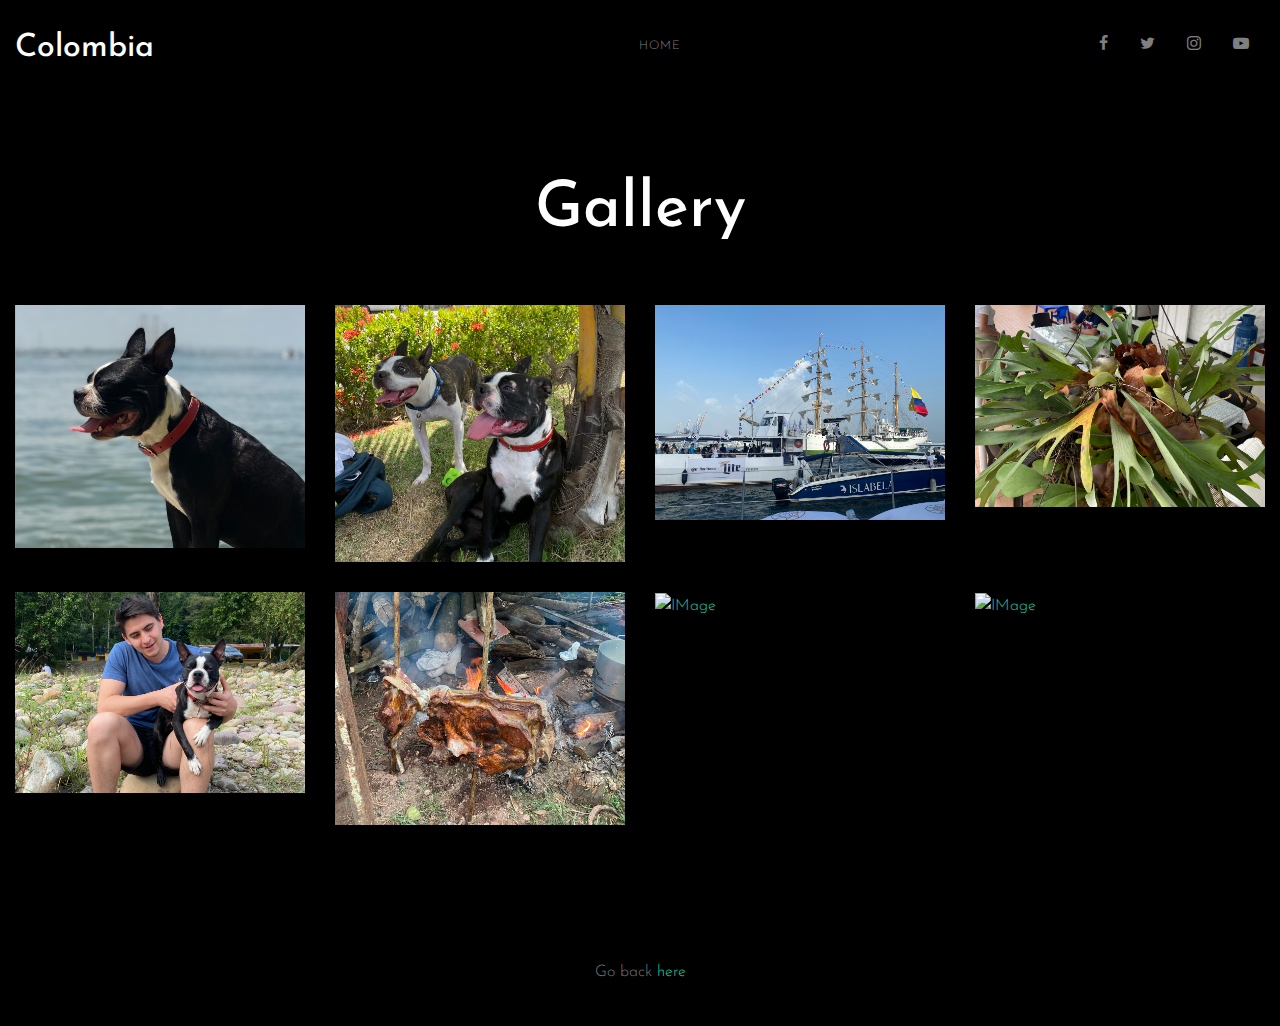
==== commit d5ba7f73: "Add files via upload" ====
--- a/colombia.html
+++ b/colombia.html
@@ -131,44 +131,44 @@
         </div>
         <div class="row" id="lightgallery">
           <div class="col-sm-6 col-md-4 col-lg-3 col-xl-3 item" data-aos="fade" data-src="images/big-images/nature_big_1.jpg" data-sub-html="<h4>Fading Light</h4><p>Lorem ipsum dolor sit amet, consectetur adipisicing elit. Dolor doloremque hic excepturi fugit, sunt impedit fuga tempora, ad amet aliquid?</p>">
-            <a href="#"><img src="images/COL/01.jpg" alt="IMage" class="img-fluid"></a>
+            <a href="#"><img src="images/Col/01.jpg" alt="IMage" class="img-fluid"></a>
           </div>
           <div class="col-sm-6 col-md-4 col-lg-3 col-xl-3 item" data-aos="fade" data-src="images/big-images/nature_big_2.jpg" data-sub-html="<h4>Fading Light</h4><p>Lorem ipsum dolor sit amet, consectetur adipisicing elit. Laboriosam omnis quaerat molestiae, praesentium. Ipsam, reiciendis. Aut molestiae animi earum laudantium.</p>">
-            <a href="#"><img src="images/COL/02.jpg" alt="IMage" class="img-fluid"></a>
+            <a href="#"><img src="images/Col/02.jpg" alt="IMage" class="img-fluid"></a>
           </div>
           <div class="col-sm-6 col-md-4 col-lg-3 col-xl-3 item" data-aos="fade" data-src="images/big-images/nature_big_3.jpg" data-sub-html="<h4>Fading Light</h4><p>Lorem ipsum dolor sit amet, consectetur adipisicing elit. Quidem reiciendis, dolorum illo temporibus culpa eaque dolore rerum quod voluptate doloribus.</p>">
-            <a href="#"><img src="images/COL/03.jpg" alt="IMage" class="img-fluid"></a>
+            <a href="#"><img src="images/Col/03.jpg" alt="IMage" class="img-fluid"></a>
           </div>
           <div class="col-sm-6 col-md-4 col-lg-3 col-xl-3 item" data-aos="fade" data-src="images/big-images/nature_big_4.jpg" data-sub-html="<h4>Fading Light</h4><p>Lorem ipsum dolor sit amet, consectetur adipisicing elit. Enim perferendis quae iusto omnis praesentium labore tempore eligendi quo corporis sapiente.</p>">
-            <a href="#"><img src="images/COL/04.jpg" alt="IMage" class="img-fluid"></a>
+            <a href="#"><img src="images/Col/04.jpg" alt="IMage" class="img-fluid"></a>
           </div>
           <div class="col-sm-6 col-md-4 col-lg-3 col-xl-3 item" data-aos="fade" data-src="images/big-images/nature_big_5.jpg" data-sub-html="<h4>Fading Light</h4><p>Lorem ipsum dolor sit amet, consectetur adipisicing elit. Saepe, voluptatum voluptate tempore aliquam, dolorem distinctio. In quas maiores tenetur sequi.</p>">
-            <a href="#"><img src="images/COL/05.jpg" alt="IMage" class="img-fluid"></a>
+            <a href="#"><img src="images/Col/05.jpg" alt="IMage" class="img-fluid"></a>
           </div>
           <div class="col-sm-6 col-md-4 col-lg-3 col-xl-3 item" data-aos="fade" data-src="images/big-images/nature_big_6.jpg" data-sub-html="<h4>Fading Light</h4><p>Lorem ipsum dolor sit amet, consectetur adipisicing elit. Rerum cum culpa blanditiis illum, voluptatum iusto quisquam mollitia debitis quaerat maiores?</p>">
-            <a href="#"><img src="images/COL/06.jpg" alt="IMage" class="img-fluid"></a>
+            <a href="#"><img src="images/Col/06.jpg" alt="IMage" class="img-fluid"></a>
           </div>
 
           <div class="col-sm-6 col-md-4 col-lg-3 col-xl-3 item" data-aos="fade" data-src="images/big-images/nature_big_7.jpg" data-sub-html="<h4>Fading Light</h4><p>Lorem ipsum dolor sit amet, consectetur adipisicing elit. Asperiores similique impedit possimus, laboriosam enim at placeat nihil voluptatibus voluptate hic!</p>">
-            <a href="#"><img src="images/COL/07.jpg" alt="IMage" class="img-fluid"></a>
+            <a href="#"><img src="images/Col/07.jpg" alt="IMage" class="img-fluid"></a>
           </div>
           <div class="col-sm-6 col-md-4 col-lg-3 col-xl-3 item" data-aos="fade" data-src="images/big-images/nature_big_8.jpg" data-sub-html="<h4>Fading Light</h4><p>Lorem ipsum dolor sit amet, consectetur adipisicing elit. Quam vitae sed cum mollitia itaque soluta laboriosam eaque sit ratione, aliquid.</p>">
-            <a href="#"><img src="images/COL/08.jpg" alt="IMage" class="img-fluid"></a>
+            <a href="#"><img src="images/Col/08.jpg" alt="IMage" class="img-fluid"></a>
           </div>
           <!--
 
           <div class="col-sm-6 col-md-4 col-lg-3 col-xl-3 item" data-aos="fade" data-src="images/big-images/nature_big_9.jpg" data-sub-html="<h4>Fading Light</h4><p>Lorem ipsum dolor sit amet, consectetur adipisicing elit. Quidem reiciendis debitis beatae facilis quos, enim quis nobis magnam architecto earum!</p>">
-            <a href="#"><img src="images/COL/09.jpg" alt="IMage" class="img-fluid"></a>
+            <a href="#"><img src="images/Col/09.jpg" alt="IMage" class="img-fluid"></a>
           </div>
 
           <div class="col-sm-6 col-md-4 col-lg-3 col-xl-3 item" data-aos="fade" data-src="images/big-images/nature_big_9.jpg" data-sub-html="<h4>Fading Light</h4><p>Lorem ipsum dolor sit amet, consectetur adipisicing elit. Itaque officiis magnam, facilis nam eos perspiciatis eligendi pariatur numquam debitis quos!</p>">
-            <a href="#"><img src="images/COL/10.jpg" alt="IMage" class="img-fluid"></a>
+            <a href="#"><img src="images/Col/10.jpg" alt="IMage" class="img-fluid"></a>
           </div>
           <div class="col-sm-6 col-md-4 col-lg-3 col-xl-3 item" data-aos="fade" data-src="images/big-images/nature_big_8.jpg" data-sub-html="<h4>Fading Light</h4><p>Lorem ipsum dolor sit amet, consectetur adipisicing elit. Facilis consequatur quam et, delectus, cum iste ipsa animi eligendi obcaecati nemo.</p>">
-            <a href="#"><img src="images/COL/11.jpg" alt="IMage" class="img-fluid"></a>
+            <a href="#"><img src="images/Col/11.jpg" alt="IMage" class="img-fluid"></a>
           </div>
           <div class="col-sm-6 col-md-4 col-lg-3 col-xl-3 item" data-aos="fade" data-src="images/big-images/nature_big_7.jpg" data-sub-html="<h4>Fading Light</h4><p>Lorem ipsum dolor sit amet, consectetur adipisicing elit. Adipisci quia illo voluptatibus numquam inventore, ab asperiores molestiae distinctio atque nihil.</p>">
-            <a href="#"><img src="images/COL/12.jpg" alt="IMage" class="img-fluid"></a>
+            <a href="#"><img src="images/Col/12.jpg" alt="IMage" class="img-fluid"></a>
           </div>
           <div class="col-sm-6 col-md-4 col-lg-3 col-xl-3 item" data-aos="fade" data-src="images/big-images/nature_big_6.jpg" data-sub-html="<h4>Fading Light</h4><p>Lorem ipsum dolor sit amet, consectetur adipisicing elit. Incidunt unde placeat obcaecati sapiente illum, fuga nostrum necessitatibus delectus maiores magnam.</p>">
             <a href="#"><img src="images/nature_small_6.jpg" alt="IMage" class="img-fluid"></a>
